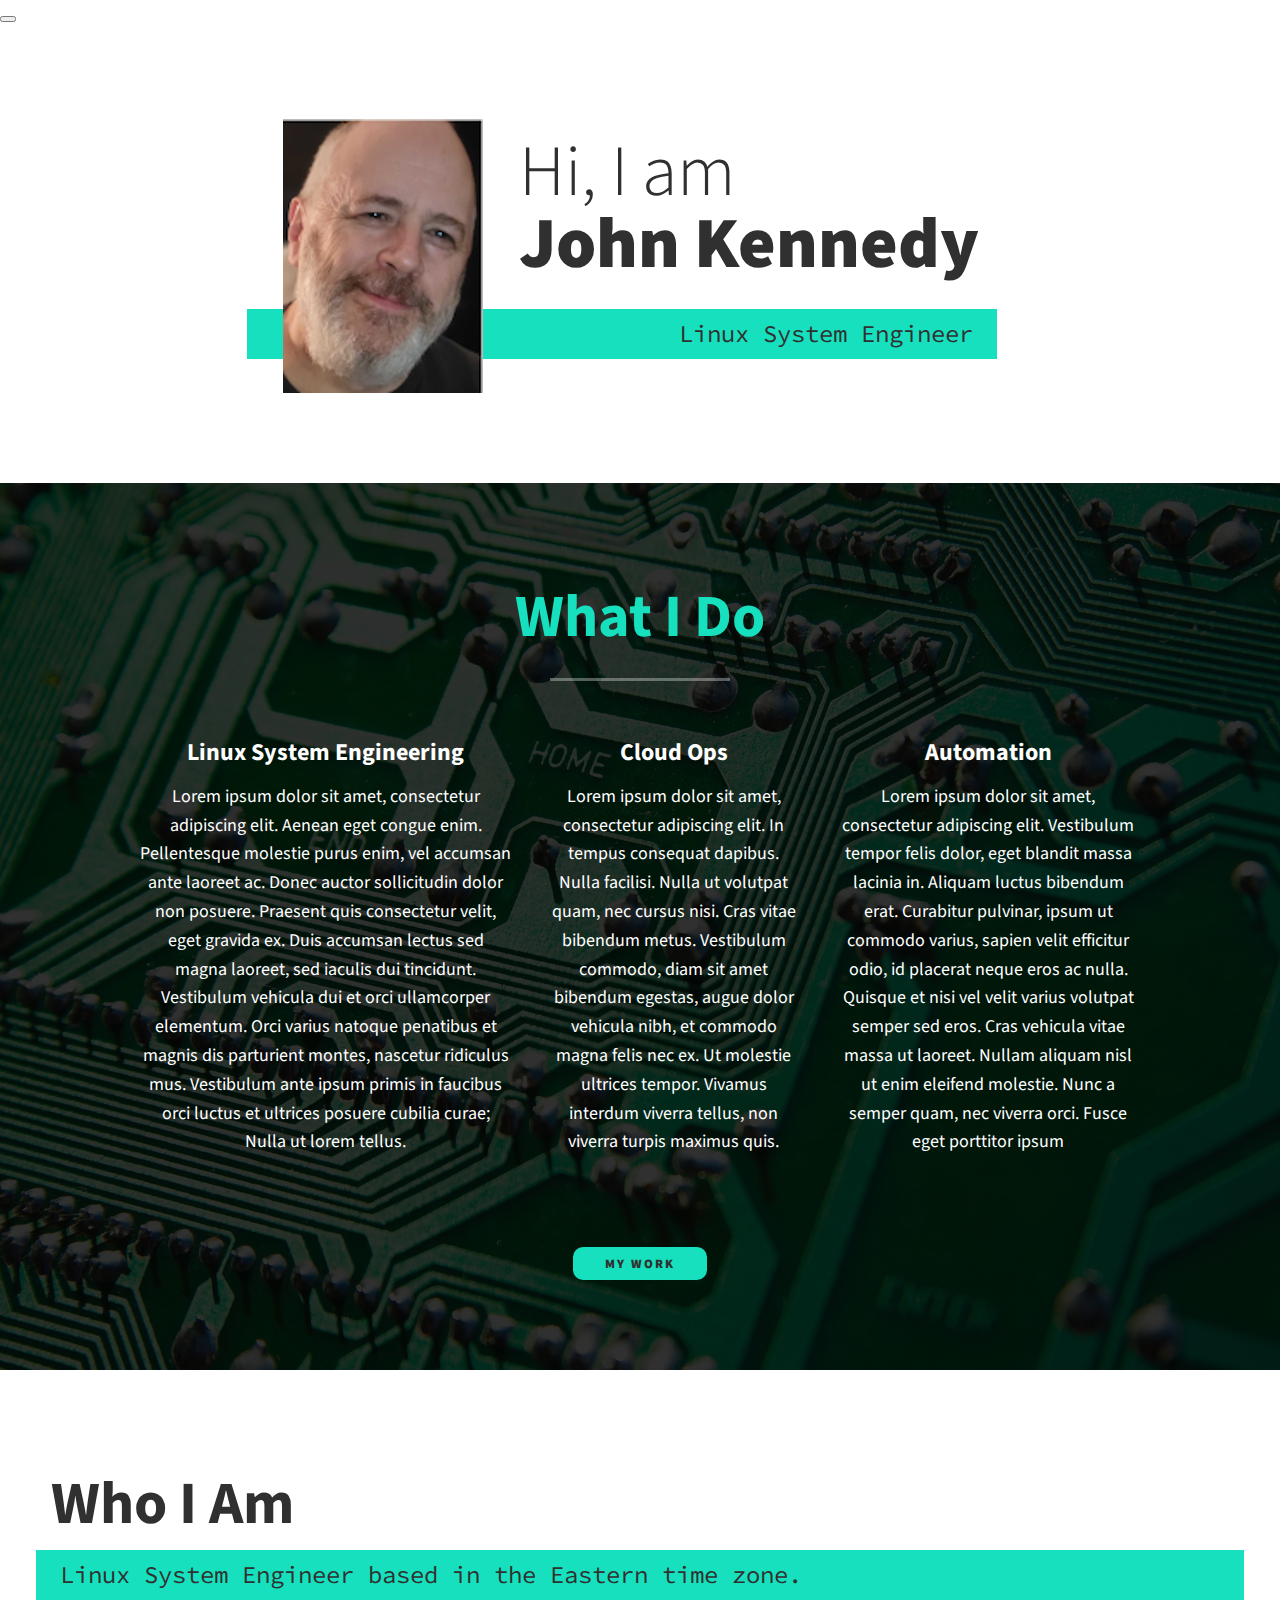
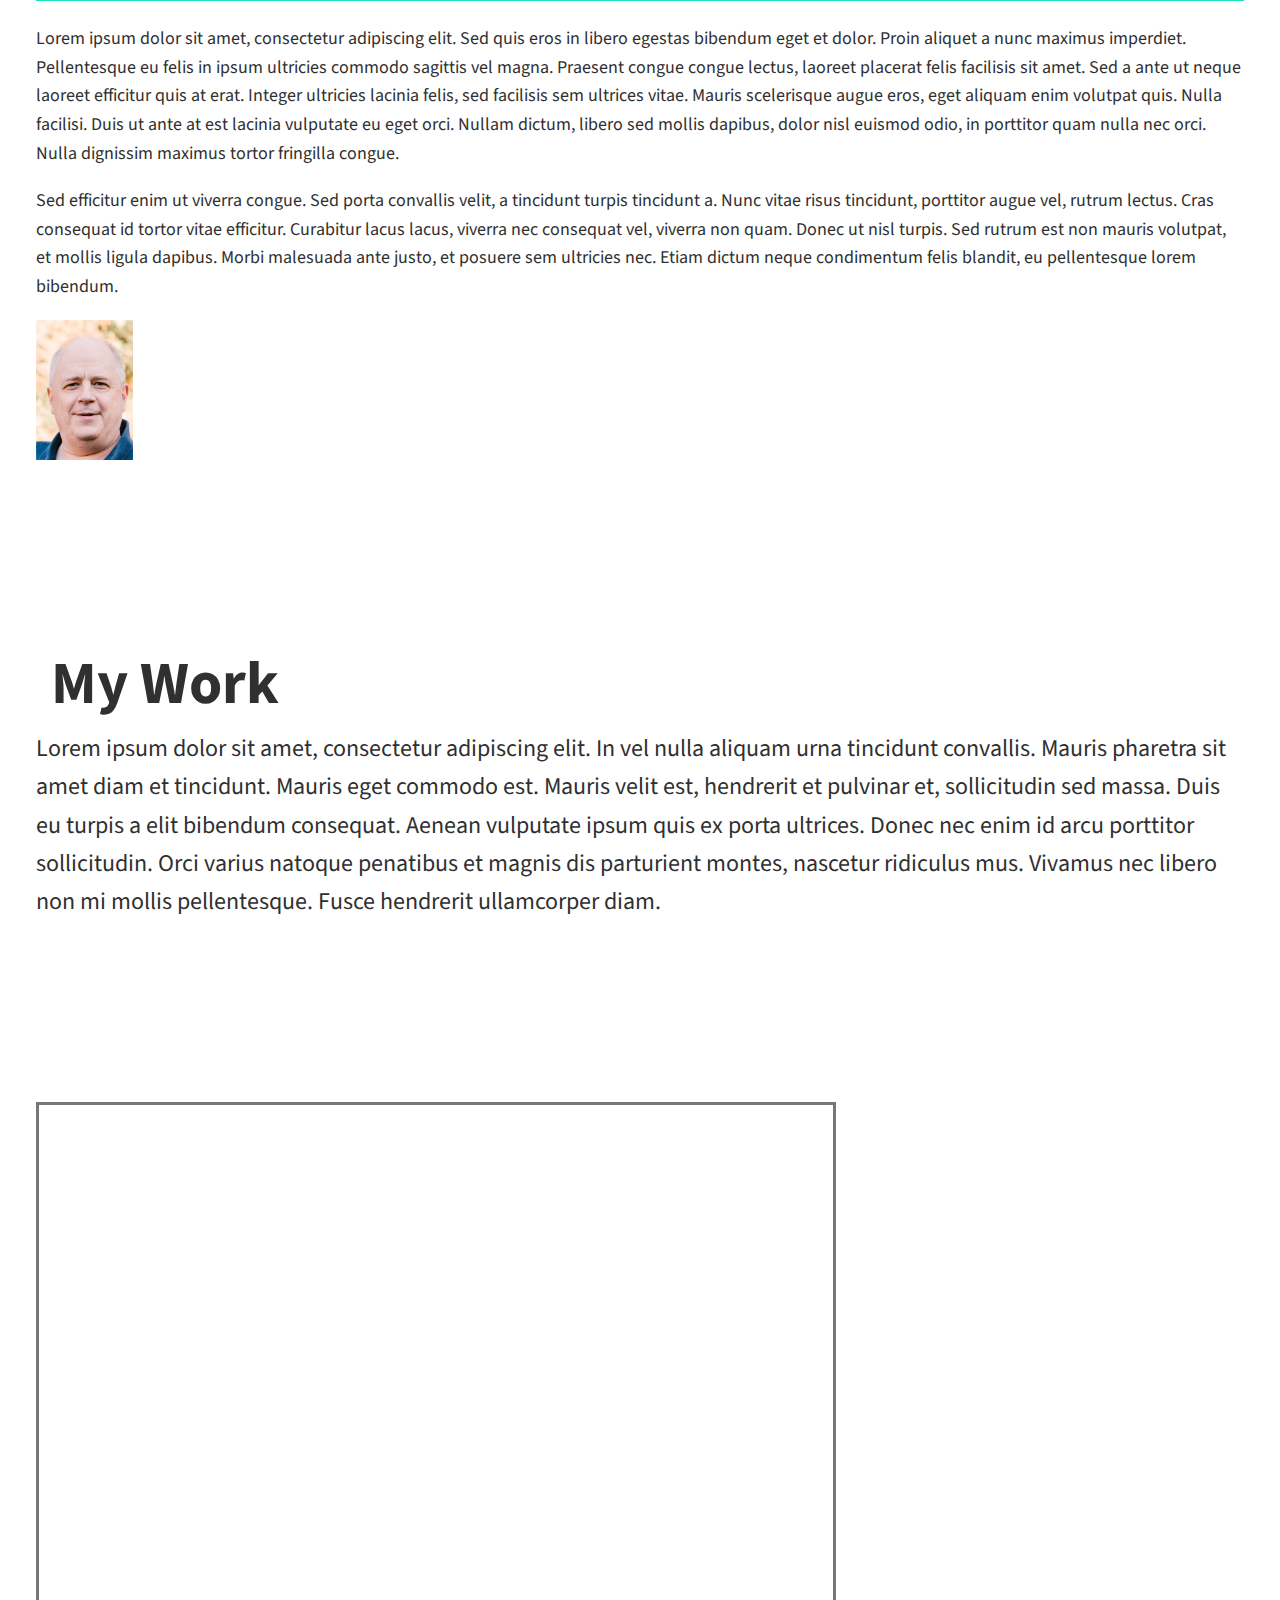
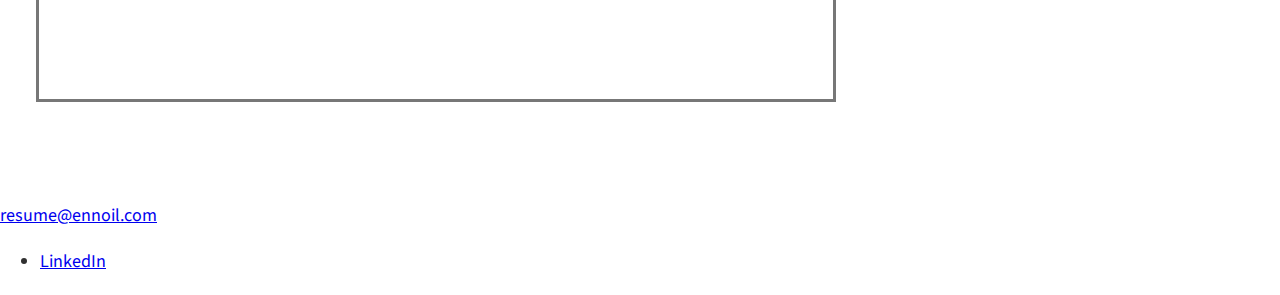
==== www/jobsite/index.html @ 709105d8 "Initial commit" ====
<!DOCTYPE html>
<html lang="en">

<head>
    <meta charset="UTF-8">
    <meta name="viewport" content="width=devide-width, initial-scale=1.0">
    <title>John Kennedy Portfolio Site</title>
    <link rel="stylesheet" href="https://cdnjs.cloudflare.com/ajax/libs/normalize/7.0.0/normalize.min.css">
    <link rel="stylesheet" href="https://cdnjs.cloudflare.com/ajax/libs/font-awesome/5.11.2/css/all.css" integrity="sha256-46qynGAkLSFpVbEBog43gvNhfrOj+BmwXdxFgVK/Kvc=" crossorigin="" anonymous" />
    <link href="https://fonts.googleapis.com/css?family=Source+Code+Pro:400,900|Source+Sans+Pro:300,900&display=swap" rel="stylesheet">
    <link rel="stylesheet" href="css/style.css">

</head>

<body>
    <header>
        <!--        <div class="" logo">
            <img src="img/Headshot-1.png" alt="" width="116" height="164">
        </div>
-->
        <button class="nav-toggle" aria-label="toggle navigation">
            <span class="hamburger"></span>
        </button>
        <nav class="nav">
            <ul class="nav__list">
                <li class="nav__item"><a href="#home" class="nav__link">Home</a></li>
                <li class=" nav__item"><a href="#services" class="nav__link">My Services</a></li>
                <li class=" nav__item"><a href="#about" class="nav__link">About Me</a></li>
                <li class=" nav__item"><a href="#work" class="nav__link">My Work</a></li>

            </ul>
        </nav>
    </header>

    <!-- Intro -->
    <section class="intro" id="home">
        <h1 class="section__title section__title--intro">
            Hi, I am <strong> John Kennedy</strong>
        </h1>
        <p class="section__subtitle section__subtitle--intro">Linux System Engineer</p>
        <img src="img/Headshot-1.png" alt="My headshot" class="intro__img">
    </section>

    <!-- My services-->
    <section class="my-services" id="services">
        <h2 class="section__title section__title--services">What I Do</h2>
        <div class="services">
            <!--    /    Service-->
            <div class="service">
                <h3>Linux System Engineering</h3>
                <p>Lorem ipsum dolor sit amet, consectetur adipiscing elit. Aenean eget congue enim. Pellentesque molestie purus enim, vel accumsan ante laoreet ac. Donec auctor sollicitudin dolor non posuere. Praesent quis consectetur velit, eget gravida ex. Duis accumsan lectus sed magna laoreet, sed iaculis dui tincidunt. Vestibulum vehicula dui et orci ullamcorper elementum. Orci varius natoque penatibus et magnis dis parturient montes, nascetur ridiculus mus. Vestibulum ante ipsum primis in faucibus orci luctus et ultrices posuere cubilia curae; Nulla ut lorem tellus.</p>
            </div>

            <!--    /    Service-->
            <div class="service">
                <h3>Cloud Ops</h3>
                <p>Lorem ipsum dolor sit amet, consectetur adipiscing elit. In tempus consequat dapibus. Nulla facilisi. Nulla ut volutpat quam, nec cursus nisi. Cras vitae bibendum metus. Vestibulum commodo, diam sit amet bibendum egestas, augue dolor vehicula nibh, et commodo magna felis nec ex. Ut molestie ultrices tempor. Vivamus interdum viverra tellus, non viverra turpis maximus quis.</p>
            </div>

            <!--    /    Service-->
            <div class="service">
                <h3>Automation</h3>
                <p>Lorem ipsum dolor sit amet, consectetur adipiscing elit. Vestibulum tempor felis dolor, eget blandit massa lacinia in. Aliquam luctus bibendum erat. Curabitur pulvinar, ipsum ut commodo varius, sapien velit efficitur odio, id placerat neque eros ac nulla. Quisque et nisi vel velit varius volutpat semper sed eros. Cras vehicula vitae massa ut laoreet. Nullam aliquam nisl ut enim eleifend molestie. Nunc a semper quam, nec viverra orci. Fusce eget porttitor ipsum</p>
            </div>

        </div>

        <a href="#work" class="btn">My Work</a>

    </section>

    <!-- About me-->
    <section class="About  Me" id="about">
        <h2 class="section__title section__title--about">Who I Am</h2>
        <p class="section__subtitle section__subtitle--about">Linux System Engineer based in the Eastern time zone.</p>

        <div class="about-me__body">
            <p>Lorem ipsum dolor sit amet, consectetur adipiscing elit. Sed quis eros in libero egestas bibendum eget et dolor. Proin aliquet a nunc maximus imperdiet. Pellentesque eu felis in ipsum ultricies commodo sagittis vel magna. Praesent congue congue lectus, laoreet placerat felis facilisis sit amet. Sed a ante ut neque laoreet efficitur quis at erat. Integer ultricies lacinia felis, sed facilisis sem ultrices vitae. Mauris scelerisque augue eros, eget aliquam enim volutpat quis. Nulla facilisi. Duis ut ante at est lacinia vulputate eu eget orci. Nullam dictum, libero sed mollis dapibus, dolor nisl euismod odio, in porttitor quam nulla nec orci. Nulla dignissim maximus tortor fringilla congue.</p>

            <p>Sed efficitur enim ut viverra congue. Sed porta convallis velit, a tincidunt turpis tincidunt a. Nunc vitae risus tincidunt, porttitor augue vel, rutrum lectus. Cras consequat id tortor vitae efficitur. Curabitur lacus lacus, viverra nec consequat vel, viverra non quam. Donec ut nisl turpis. Sed rutrum est non mauris volutpat, et mollis ligula dapibus. Morbi malesuada ante justo, et posuere sem ultricies nec. Etiam dictum neque condimentum felis blandit, eu pellentesque lorem bibendum.</p>
        </div>
        <img src="img/headshot.png" alt="My headshot" width="8%" height="auto">
    </section>

    <!-- My Work -->
    <section class="my-work" id="work">
        <h2 class="section__title section__title--work">My Work</h2>
        <p class="section__subtitle">
            Lorem ipsum dolor sit amet, consectetur adipiscing elit. In vel nulla aliquam urna tincidunt convallis. Mauris pharetra sit amet diam et tincidunt. Mauris eget commodo est. Mauris velit est, hendrerit et pulvinar et, sollicitudin sed massa. Duis eu turpis a elit bibendum consequat. Aenean vulputate ipsum quis ex porta ultrices. Donec nec enim id arcu porttitor sollicitudin. Orci varius natoque penatibus et magnis dis parturient montes, nascetur ridiculus mus. Vivamus nec libero non mi mollis pellentesque. Fusce hendrerit ullamcorper diam.
        </p>
        <div class="portfolio">
            <!-- Portfolio Item 1-->
            <a href="#" class="portfolio__item">
                <img src="img/portfolio-01.jpg" alt="" class="portfolio__img">
            </a>
            <!-- Portfolio Item 2-->
            <a href="#" class="portfolio__item">
                <img src="img/portfolio-02.jpg" alt="" class="portfolio__img">
            </a>
            <!-- Portfolio Item 3-->
            <a href="#" class="portfolio__item">
                <img src="img/portfolio-03.jpg" alt="" class="portfolio__img">
            </a>
            <!-- Portfolio Item 4-->
            <a href="#" class="portfolio__item">
                <img src="img/portfolio-04.jpg" alt="" class="portfolio__img">
            </a>
            <!-- Portfolio Item 5-->
            <a href="#" class="portfolio__item">
                <img src="img/portfolio-05.jpg" alt="" class="portfolio__img">
            </a>
            <!-- Portfolio Item 6-->
            <a href="#" class="portfolio__item">
                <img src="img/portfolio-06.jpg" alt="" class="portfolio__img">
            </a>
            <!-- Portfolio Item 7-->
            <a href="#" class="portfolio__item">
                <img src="img/portfolio-07.jpg" alt="" class="portfolio__img">
            </a>
            <!-- Portfolio Item 8-->
            <a href="#" class="portfolio__item">
                <img src="img/portfolio-08.jpg" alt="" class="portfolio__img">
            </a>
            <!-- Portfolio Item 9-->
            <a href="#" class="portfolio__item">
                <img src="img/portfolio-09.jpg" alt="" class="portfolio__img">
            </a>
            <!-- Portfolio Item 10-->
            <a href="#" class="portfolio__item">
                <img src="img/portfolio-10.jpg" alt="" class="portfolio__img">
            </a>
        </div>
    </section>


    <!-- Calendar -->

    <section class="section section-light">
        <iframe src="https://calendar.google.com/calendar/embed?height=600&wkst=1&bgcolor=%2314cfae&ctz=America%2FNew_York&mode=WEEK&showPrint=0&showTabs=0&showCalendars=0&title=John%20Kennedy's%20Availability&src=cmVzdW1lQGVubm9pbC5jb20&color=%23009688" style="border:solid 3px #777" width="800" height="600" frameborder="0" scrolling="no"></iframe>
        <!-- <iframe src="https://calendar.google.com/calendar/embed?height=600&amp;wkst=1&amp;bgcolor=%23009688&amp;ctz=America%2FNew_York&amp;src=cmVzdW1lQGVubm9pbC5jb20&amp;color=%234285F4&amp;showTitle=0&amp;showPrint=0&amp;showTabs=0&amp;showCalendars=0&amp;mode=WEEK" style="border:solid 1px #777" width="1080" height="600" frameborder="0" scrolling="no"></iframe> -->
    </section>

    <!-- Footer -->
    <footer>
        <a href="mailto:resume@ennoil.com" class="footer__link">
            resume@ennoil.com </a>
        <ul class="social-list">
            <li class="social-list__item"><a class="social-list__link" href="https://linkedin.com/in/ennoil">LinkedIn</a> </li>
        </ul>
    </footer>
</body>

</html>
---- www/jobsite/css/style.css ----
*,
*::before,
*::after {
    box-sizing: border-box;
}


/* custom properties */
:root {
    --ff-primary: 'Source Sans Pro', sans-serif;
    --ff-secondary: 'Source Code Pro', monospace;
    --fw-reg: 300;
    --fw-bold: 900;
    --clr-light: #fff;
    --clr-dark: #303030;
    --clr-accent: #16e0bd;
    --fs-h1: 3rem;
    --fs-h2: 2.25rem;
    --fs-h3: 1.25rem;
    --fs-body: 1rem;
    --bs: 0.25em 0.25em 0.75em rbga(0, 0, 0, .25), 0.125em 0.125em 0.25em rbga(0, 0, 0, .15);

}

@media (min-width: 800px) {
    :root {
        --fs-h1: 4.5rem;
        --fs-h2: 3.75rem;
        --fs-h3: 1.5rem;
        --fs-body: 1.125rem;
    }
}

/* General styles */

body {
    background: var(--clr-light);
    color: var(--clr-dark);
    margin: 0;
    font-family: var(--ff-primary);
    font-size: var(--fs-body);
    line-height: 1.6;

}

section {
    padding: 5em 2em;
}

img {
    display: block;
    max-width: 100%;
}

strong {
    font-weight: var(--fw-bold);
}

:focus {
    outline: 3px solid var(--clr-accent);
    outline-offset: 3px;
}

/* Buttons */

.btn {
    display: inline-block;
    border-radius: 10px;
    padding: .5em 2.5em;
    background: var(--clr-accent);
    color: var(--clr-dark);
    text-decoration: none;
    cursor: pointer;
    font-size: .8rem;
    text-transform: uppercase;
    letter-spacing: 2px;
    font-weight: var(--fw-bold);
    transition: transform 200ms ease-in-out;
}

.btn:hover {
    transform: scale(1.5);
}

/* Typography */

h1,
h2,
h3 {
    line-height: 1;
    margin: 0;
}

h1 {
    font-size: var(--fs-h1);
}

h2 {
    font-size: var(--fs-h2);
}

h3 {
    font-size: var(--fs-h3);
}

.section__title {
    margin: .25em;
}

.section__title--intro {
    font-weight: var(--fw-reg);
}

.section__title--intro strong {
    display: block;
}

.section__subtitle {
    margin: 0;
    font-size: var(--fs-h3);
}

.section__subtitle--intro,
.section__subtitle--about {
    background: var(--clr-accent);
    padding: .25em 1em;
    font-family: var(--ff-secondary);
    margin-bottom: 1em;
}

/* Header */

nav {
    display: none;
}

/* Intro section */

.intro {
    position: relative;

}

.intro__img {
    box-shadow: var(--bs);
}

.section__subtitle--intro {
    display: inline-block;
}

@media (min-width: 600px) {
    .intro {
        display: grid;
        width: min-content;
        margin: 0 auto;
        grid-column-gap: 1em;
        grid-template-areas:
            "img title"
            "img subtitle";
        grid-template-columns: min-content max-content;
    }

    .intro__img {
        grid-area: img;
        min-width: 200px;
        position: relative;
        z-index: 2;
    }

    .section__subtitle--intro {
        align-self: start;
        grid-column: -1/1;
        grid-row: 2;
        text-align: right;
        position: relative;
        left: -1.5em;
        width: calc(100% + 1.5em);
    }
}

/* My Services Section */

.my-services {
    background-color: var(--clr-dark);
    background-image: url(../img/CircuitBoard.jpg);
    background-size: cover;
    background-blend-mode: multiply;
    color: var(--clr-light);
    text-align: center;
}

.section__title--services {
    color: var(--clr-accent);
    position: relative;
}

.section__title--services::after {
    content: '';
    display: block;
    width: 3em;
    height: 3px;
    margin: 0.5em auto 1em;
    background: var(--clr-light);
    opacity: 0.33;
}

.services {
    margin-bottom: 4em;
}

.service {
    max-width: 500px;
    margin: 0 auto;
}

@media (min-width: 800px) {
    .services {
        display: flex;
        max-width: 1000px;
        margin-left: auto;
        margin-right: auto;
    }

    .service+.service {
        margin-left: 2em;
    }
}

/* About me */

.about-me {
    max-width: 1000px;
    margin: 0 auto;
}
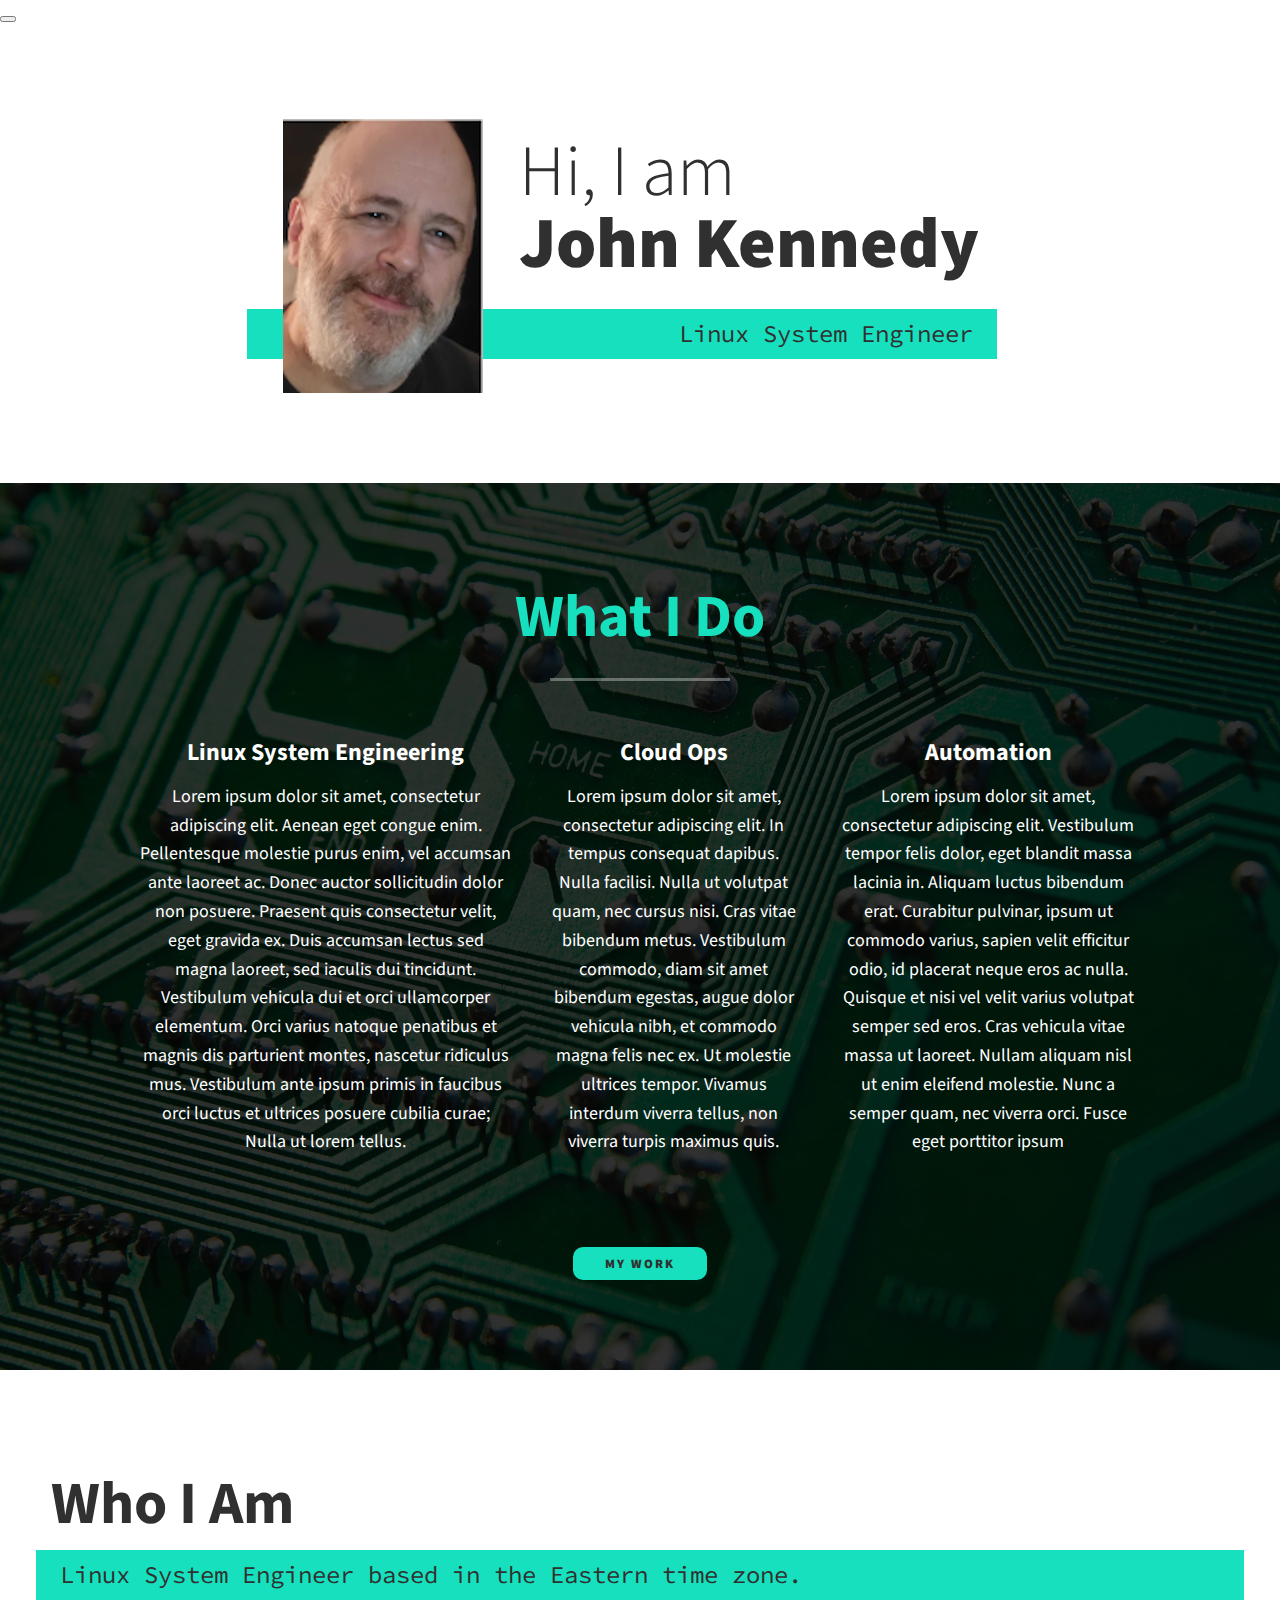
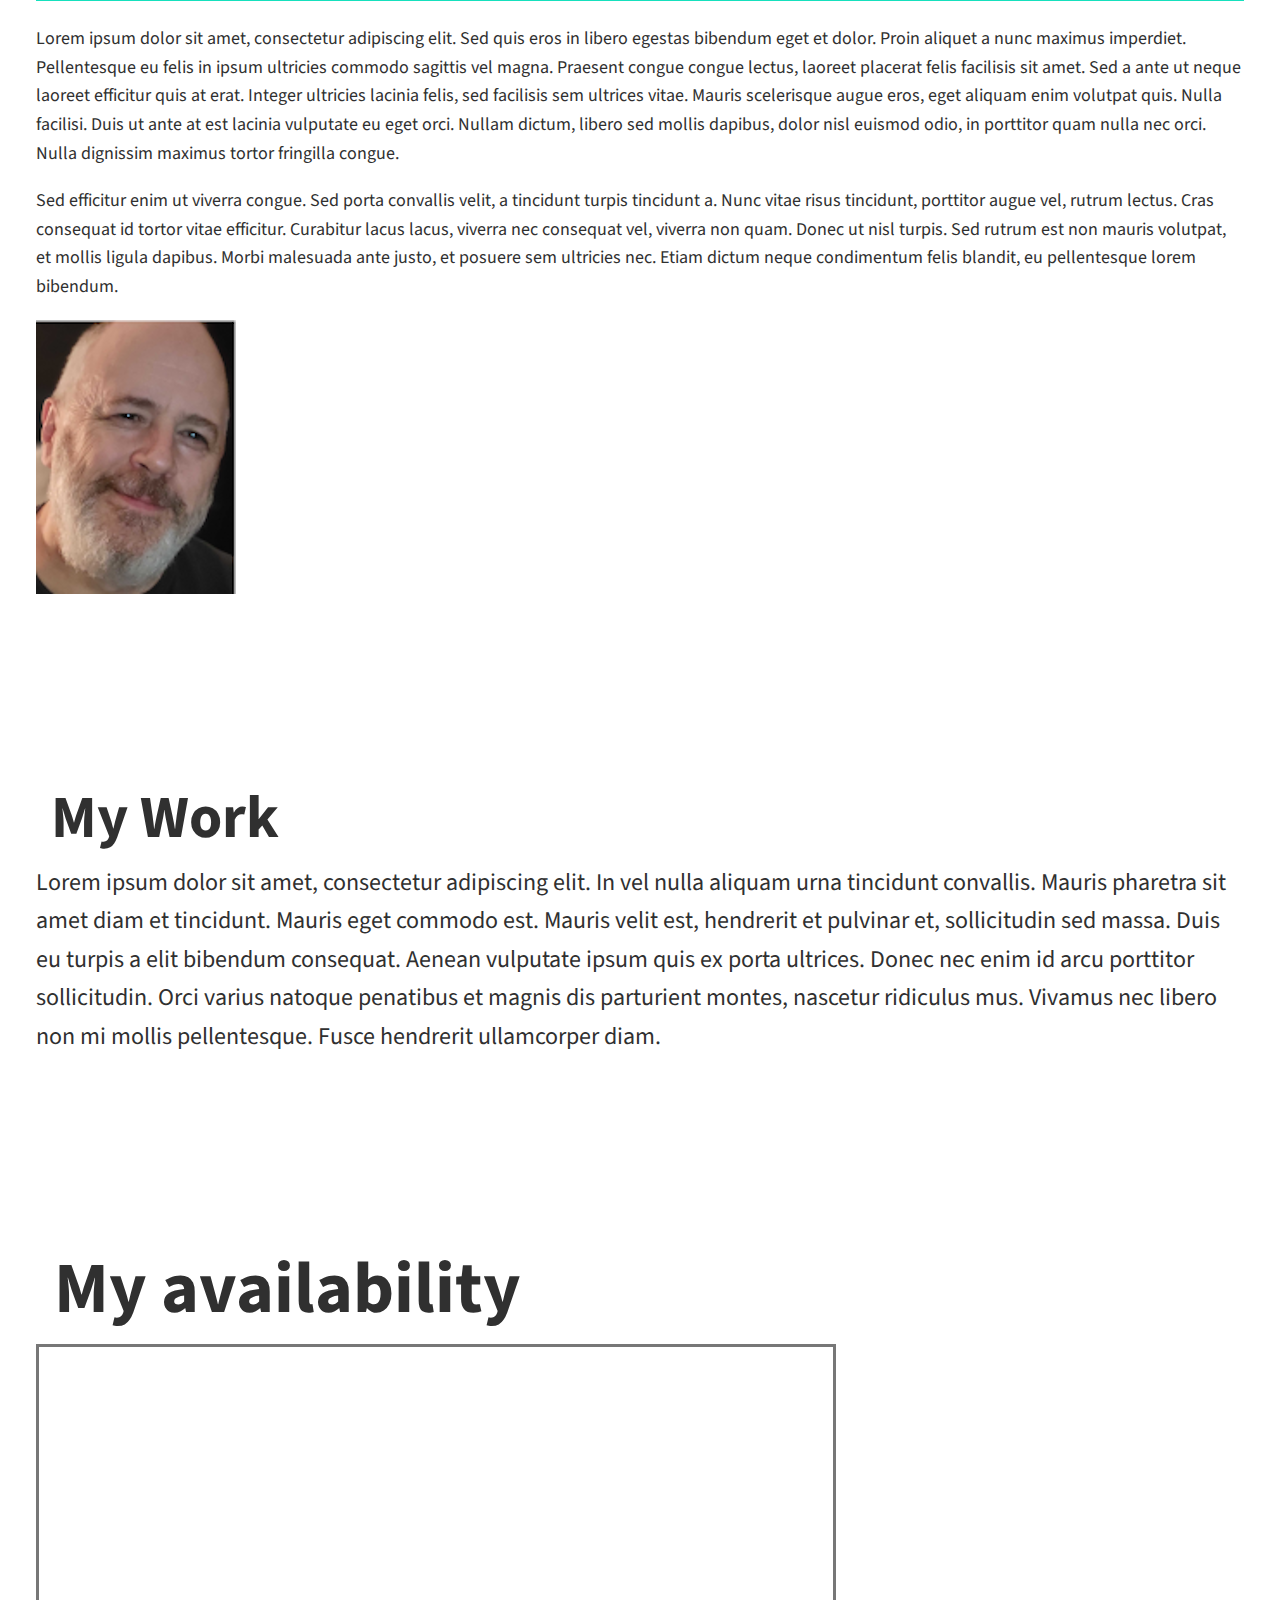
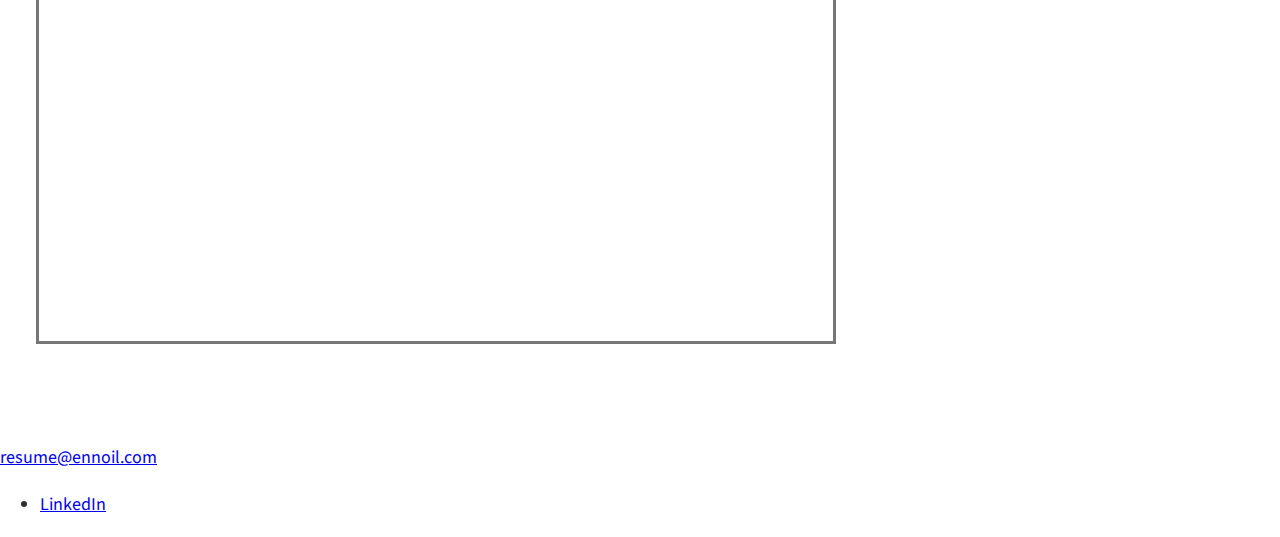
==== commit 89d2e5c8: "add calendar to menu" ====
--- a/www/jobsite/index.html
+++ b/www/jobsite/index.html
@@ -27,7 +27,7 @@
                 <li class=" nav__item"><a href="#services" class="nav__link">My Services</a></li>
                 <li class=" nav__item"><a href="#about" class="nav__link">About Me</a></li>
                 <li class=" nav__item"><a href="#work" class="nav__link">My Work</a></li>
-
+                <li class=" nav__item"><a href="#cal" class="nav__link">My Calendar</a></li>
             </ul>
         </nav>
     </header>
@@ -79,7 +79,7 @@
 
             <p>Sed efficitur enim ut viverra congue. Sed porta convallis velit, a tincidunt turpis tincidunt a. Nunc vitae risus tincidunt, porttitor augue vel, rutrum lectus. Cras consequat id tortor vitae efficitur. Curabitur lacus lacus, viverra nec consequat vel, viverra non quam. Donec ut nisl turpis. Sed rutrum est non mauris volutpat, et mollis ligula dapibus. Morbi malesuada ante justo, et posuere sem ultricies nec. Etiam dictum neque condimentum felis blandit, eu pellentesque lorem bibendum.</p>
         </div>
-        <img src="img/headshot.png" alt="My headshot" width="8%" height="auto">
+        <img src="img/Headshot-1.png" alt="My headshot" class="about-me__img">
     </section>
 
     <!-- My Work -->
@@ -135,8 +135,11 @@
 
     <!-- Calendar -->
 
-    <section class="section section-light">
-        <iframe src="https://calendar.google.com/calendar/embed?height=600&wkst=1&bgcolor=%2314cfae&ctz=America%2FNew_York&mode=WEEK&showPrint=0&showTabs=0&showCalendars=0&title=John%20Kennedy's%20Availability&src=cmVzdW1lQGVubm9pbC5jb20&color=%23009688" style="border:solid 3px #777" width="800" height="600" frameborder="0" scrolling="no"></iframe>
+    <section class="my-calendar" id="cal">
+        <h1 class="section__title section__title--cal">
+            My availability
+        </h1>
+        <iframe src="https://calendar.google.com/calendar/embed?height=600&wkst=1&bgcolor=%2316e0bd&ctz=America%2FNew_York&mode=WEEK&showPrint=0&showTabs=0&showCalendars=0&title=John%20Kennedy's%20Availability&src=cmVzdW1lQGVubm9pbC5jb20&color=%23009688" style="border:solid 3px #777" width="800" height="600" frameborder="0" scrolling="no"></iframe>
         <!-- <iframe src="https://calendar.google.com/calendar/embed?height=600&amp;wkst=1&amp;bgcolor=%23009688&amp;ctz=America%2FNew_York&amp;src=cmVzdW1lQGVubm9pbC5jb20&amp;color=%234285F4&amp;showTitle=0&amp;showPrint=0&amp;showTabs=0&amp;showCalendars=0&amp;mode=WEEK" style="border:solid 1px #777" width="1080" height="600" frameborder="0" scrolling="no"></iframe> -->
     </section>
 
--- a/www/jobsite/css/style.css
+++ b/www/jobsite/css/style.css
@@ -232,4 +232,12 @@
 .about-me {
     max-width: 1000px;
     margin: 0 auto;
+}
+
+@media (min-width: 600px) {
+    .about-me {
+        display: grid;
+        grid-template-columns: 1fr 200px;
+    }
+    
 }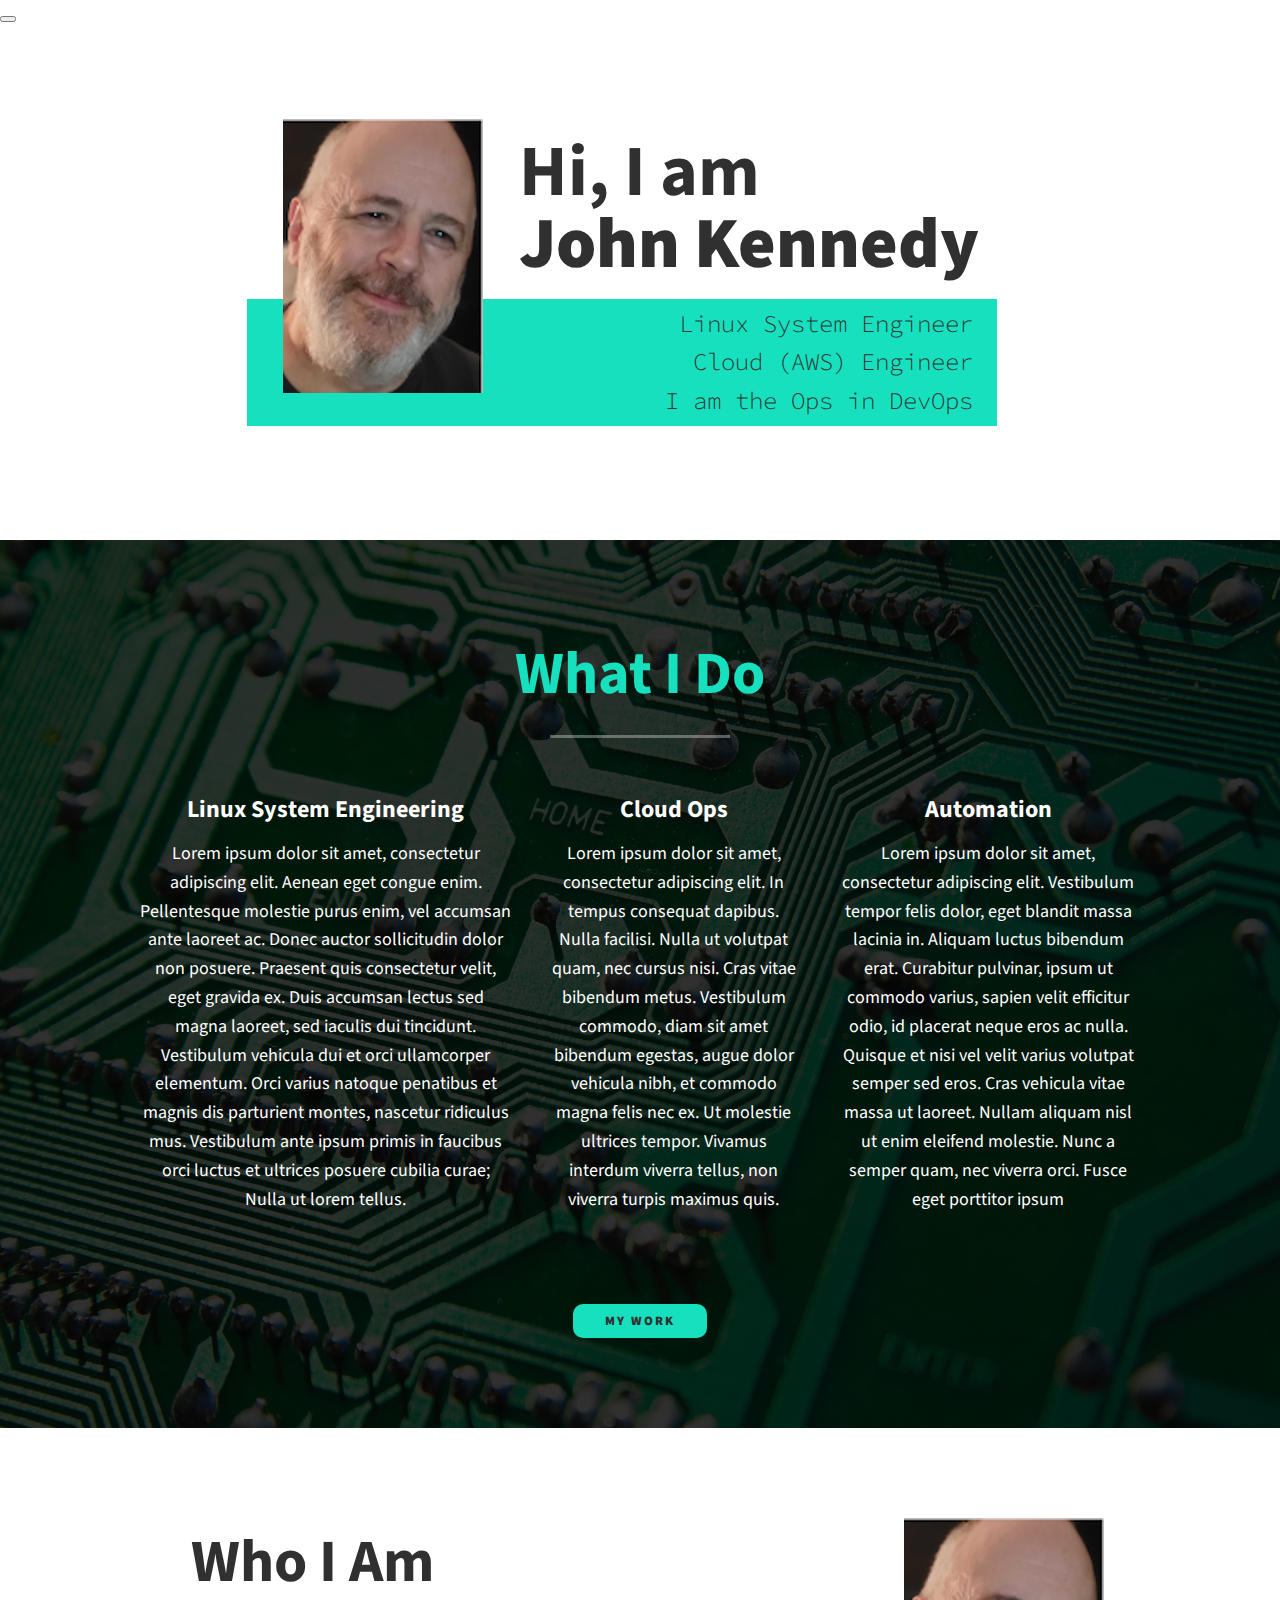
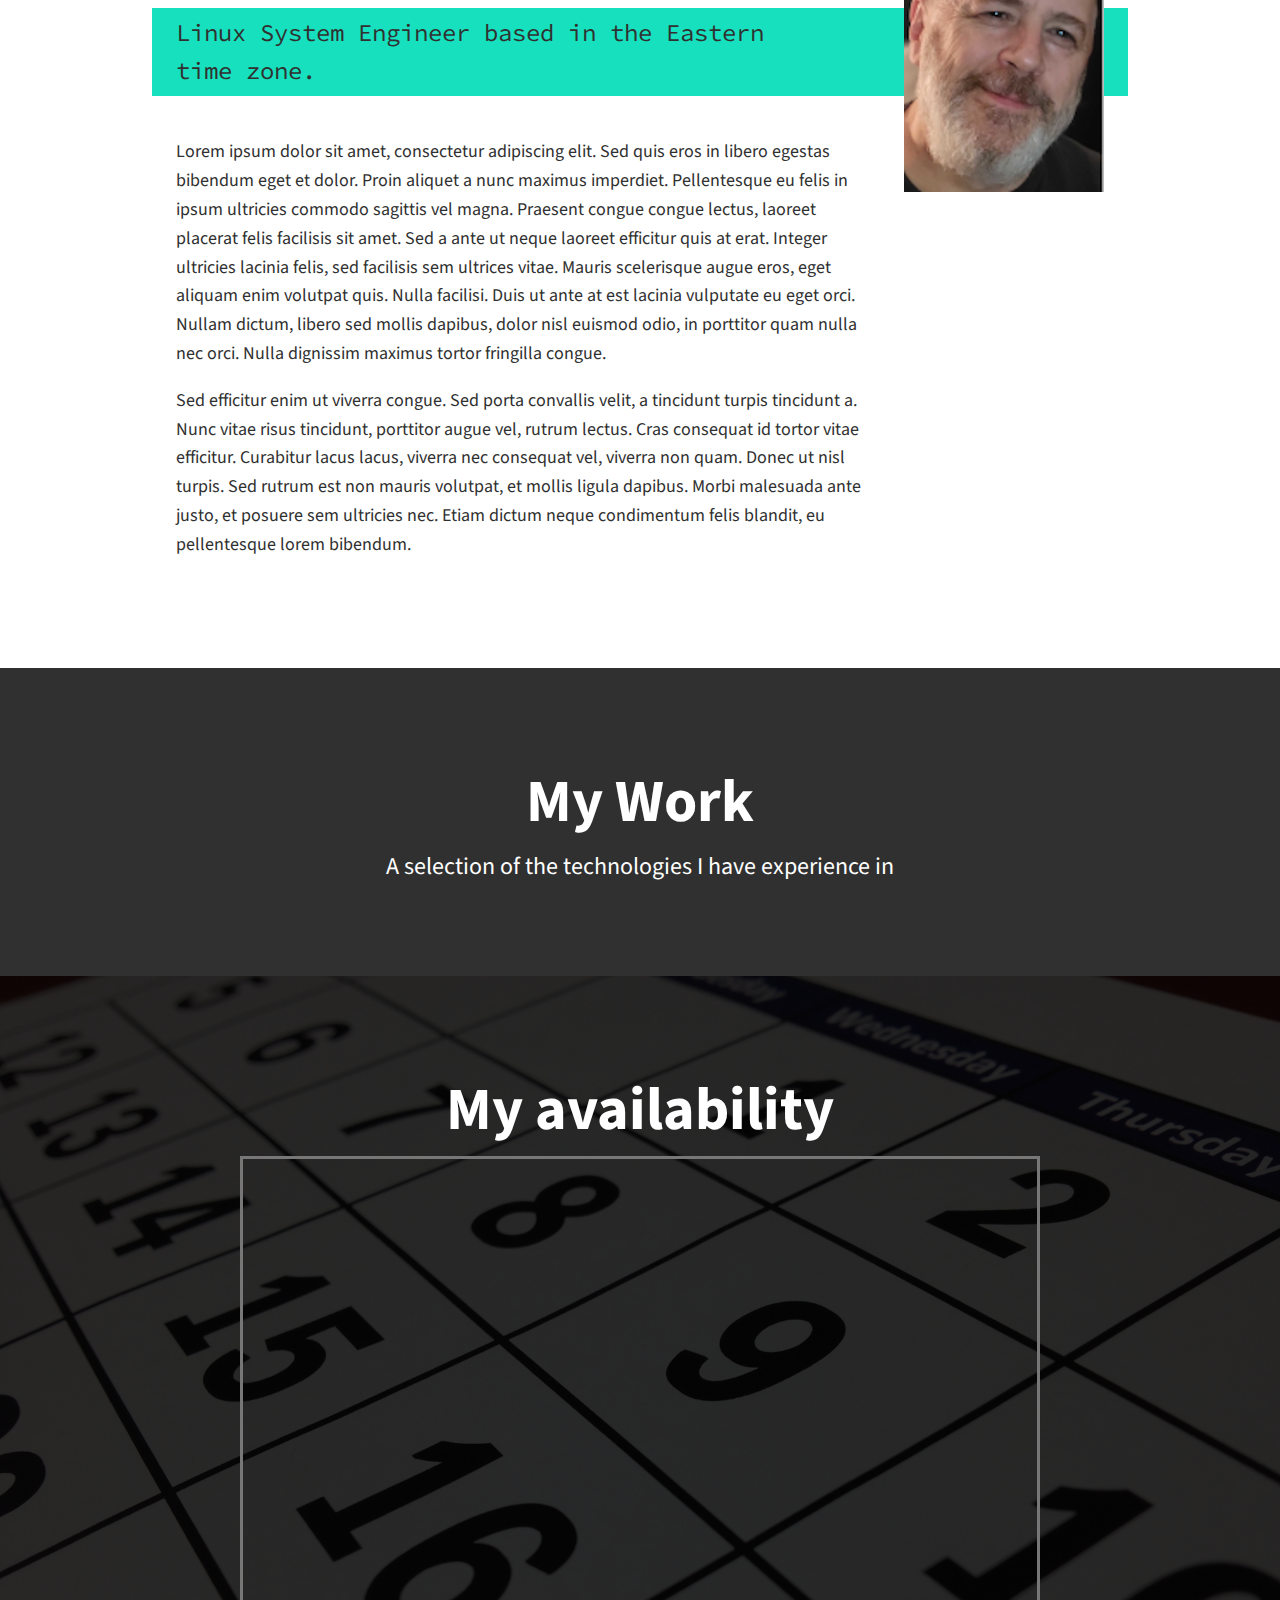
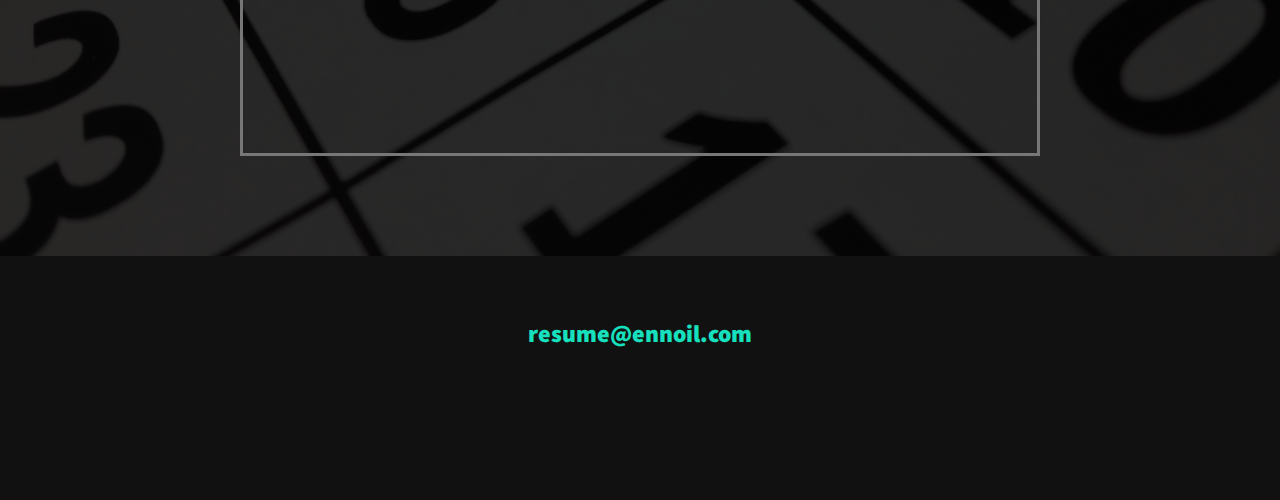
==== commit 637f1076: "footer done" ====
--- a/www/jobsite/index.html
+++ b/www/jobsite/index.html
@@ -9,6 +9,7 @@
     <link rel="stylesheet" href="https://cdnjs.cloudflare.com/ajax/libs/font-awesome/5.11.2/css/all.css" integrity="sha256-46qynGAkLSFpVbEBog43gvNhfrOj+BmwXdxFgVK/Kvc=" crossorigin="" anonymous" />
     <link href="https://fonts.googleapis.com/css?family=Source+Code+Pro:400,900|Source+Sans+Pro:300,900&display=swap" rel="stylesheet">
     <link rel="stylesheet" href="css/style.css">
+    <script src="https://kit.fontawesome.com/b4fea03b47.js" crossorigin="anonymous"></script>
 
 </head>
 
@@ -37,7 +38,7 @@
         <h1 class="section__title section__title--intro">
             Hi, I am <strong> John Kennedy</strong>
         </h1>
-        <p class="section__subtitle section__subtitle--intro">Linux System Engineer</p>
+        <p class="section__subtitle section__subtitle--intro">Linux System Engineer<br> Cloud (AWS) Engineer<br> I am the Ops in DevOps</p>
         <img src="img/Headshot-1.png" alt="My headshot" class="intro__img">
     </section>
 
@@ -70,7 +71,7 @@
     </section>
 
     <!-- About me-->
-    <section class="About  Me" id="about">
+    <section class="about-me" id="about">
         <h2 class="section__title section__title--about">Who I Am</h2>
         <p class="section__subtitle section__subtitle--about">Linux System Engineer based in the Eastern time zone.</p>
 
@@ -85,9 +86,7 @@
     <!-- My Work -->
     <section class="my-work" id="work">
         <h2 class="section__title section__title--work">My Work</h2>
-        <p class="section__subtitle">
-            Lorem ipsum dolor sit amet, consectetur adipiscing elit. In vel nulla aliquam urna tincidunt convallis. Mauris pharetra sit amet diam et tincidunt. Mauris eget commodo est. Mauris velit est, hendrerit et pulvinar et, sollicitudin sed massa. Duis eu turpis a elit bibendum consequat. Aenean vulputate ipsum quis ex porta ultrices. Donec nec enim id arcu porttitor sollicitudin. Orci varius natoque penatibus et magnis dis parturient montes, nascetur ridiculus mus. Vivamus nec libero non mi mollis pellentesque. Fusce hendrerit ullamcorper diam.
-        </p>
+        <p class="section__subtitle">A selection of the technologies I have experience in</p>
         <div class="portfolio">
             <!-- Portfolio Item 1-->
             <a href="#" class="portfolio__item">
@@ -136,19 +135,28 @@
     <!-- Calendar -->
 
     <section class="my-calendar" id="cal">
-        <h1 class="section__title section__title--cal">
+        <h2 class="section__title section__title--cal">
             My availability
-        </h1>
-        <iframe src="https://calendar.google.com/calendar/embed?height=600&wkst=1&bgcolor=%2316e0bd&ctz=America%2FNew_York&mode=WEEK&showPrint=0&showTabs=0&showCalendars=0&title=John%20Kennedy's%20Availability&src=cmVzdW1lQGVubm9pbC5jb20&color=%23009688" style="border:solid 3px #777" width="800" height="600" frameborder="0" scrolling="no"></iframe>
+        </h2>
+        <iframe src="https://calendar.google.com/calendar/embed?height=800&wkst=1&bgcolor=%2316e0bd&ctz=America%2FNew_York&mode=WEEK&showPrint=0&showTabs=0&showCalendars=0&title=John%20Kennedy's%20Availability&src=cmVzdW1lQGVubm9pbC5jb20&color=%23009688" style="border:solid 3px #777" width="800" height="600" frameborder="0" scrolling="no"></iframe>
         <!-- <iframe src="https://calendar.google.com/calendar/embed?height=600&amp;wkst=1&amp;bgcolor=%23009688&amp;ctz=America%2FNew_York&amp;src=cmVzdW1lQGVubm9pbC5jb20&amp;color=%234285F4&amp;showTitle=0&amp;showPrint=0&amp;showTabs=0&amp;showCalendars=0&amp;mode=WEEK" style="border:solid 1px #777" width="1080" height="600" frameborder="0" scrolling="no"></iframe> -->
     </section>
 
     <!-- Footer -->
-    <footer>
+    <footer class="footer">
         <a href="mailto:resume@ennoil.com" class="footer__link">
             resume@ennoil.com </a>
         <ul class="social-list">
-            <li class="social-list__item"><a class="social-list__link" href="https://linkedin.com/in/ennoil">LinkedIn</a> </li>
+            <li class="social-list__item">
+                <a class="social-list__link" href="https://linkedin.com/in/ennoil">
+                    <i class="fa-brands fa-linkedin"></i></i>
+                </a> 
+            </li>
+            <li class="social-list__item">
+                <a class="social-list__link" href="https://github.com/skebi69">
+                    <i class="fa-brands fa-github-square"></i>
+                </a> 
+            </li>
         </ul>
     </footer>
 </body>
--- a/www/jobsite/css/style.css
+++ b/www/jobsite/css/style.css
@@ -107,7 +107,7 @@
     margin: .25em;
 }
 
-.section__title--intro {
+.section__subtitle--intro {
     font-weight: var(--fw-reg);
 }
 
@@ -127,6 +127,14 @@
     font-family: var(--ff-secondary);
     margin-bottom: 1em;
 }
+
+.section__subtitle--work {
+    color: var(--clr-accent);
+    font-weight: var(--fw-bold);
+    margin-bottom: 2em;
+}
+
+
 
 /* Header */
 
@@ -234,10 +242,133 @@
     margin: 0 auto;
 }
 
+.about-me__img {
+    box-shadow: var(--bs);
+}
+
 @media (min-width: 600px) {
     .about-me {
         display: grid;
         grid-template-columns: 1fr 200px;
-    }
+        grid-template-areas: 
+            "title img"
+            "subtitle img"
+            "text img";
+        grid-column-gap: 2em;;
+    }
+
+    .section__title--about {
+        grid-area: title;
+    }
+
+    .section__subtitle--about {
+        grid-column: 1 / -1;
+        grid-row: 2;
+        position: relative;
+        left: -1em;
+        width: calc(100% + 2em);
+        padding-left: 1em;
+        padding-right: calc(200px + 4em);
+    }
+
+    .about-me__img {
+        grid-area: img;
+        position: relative;
+        z-index: 2;
+    }
+}
+
+/* My Work */
+
+.my-work {
+    background-color: var(--clr-dark);
+    color: var(--clr-light);
+    text-align: center;
+}
+
+.portfolio {
+    display: grid;
+    grid-template-columns: repeat(auto-fit, minmax(300px, 1fr));
+    max-width: 0, auto;
+}
+
+.portfolio__item {
+    background: var(--clr-accent);
+    overflow: hidden;
+}
+
+.portfolio__image {
+    transition: 
+      transform 750ms cubic-bezier(.5, 0, .5, 1),
+      opacity 250ms linear;
     
+}
+
+.portfolio__item:focus {
+    position: relative;
+    z-index: 2;
+}
+
+.portfolio__image:hover,
+.portfolio__item:focus .portfolio__image {
+    transform: scale(1.5);
+    opacity: .75;
+}
+
+/* Footer */
+
+.footer {
+    background: #111;
+    color: var(--clr-accent);
+    text-align: center;
+    padding: 2.5em 0;
+    font-size: var(--fs-h3);
+}
+
+.footer a {
+    color:inherit;
+    text-decoration: none;
+}
+
+.footer__link {
+    font-weight: var(--fw-bold);
+}
+
+.footer__link:hover,
+.social-list__link:hover {
+    opacity: .75;
+}
+
+.footer__link:hover {
+    text-decoration: underline;
+}
+
+.social-list {
+    list-style: none;
+    display: flex;
+    justify-content: center;
+    margin: 2em 0 0;
+    padding: 0;
+}
+
+.social-list__item {
+    margin: 0 .5em;
+}
+
+.social-list__link {
+    padding: .5em;
+}
+
+
+/* Calendar */
+
+@media (min-width: 900px) {
+    .my-calendar {
+        background-color: var(--clr-dark);
+        background-image: url(../img/Calendar.jpg);
+        background-size: cover;
+        background-blend-mode: multiply;
+        color: var(--clr-light);
+        text-align: center;
+    }
 }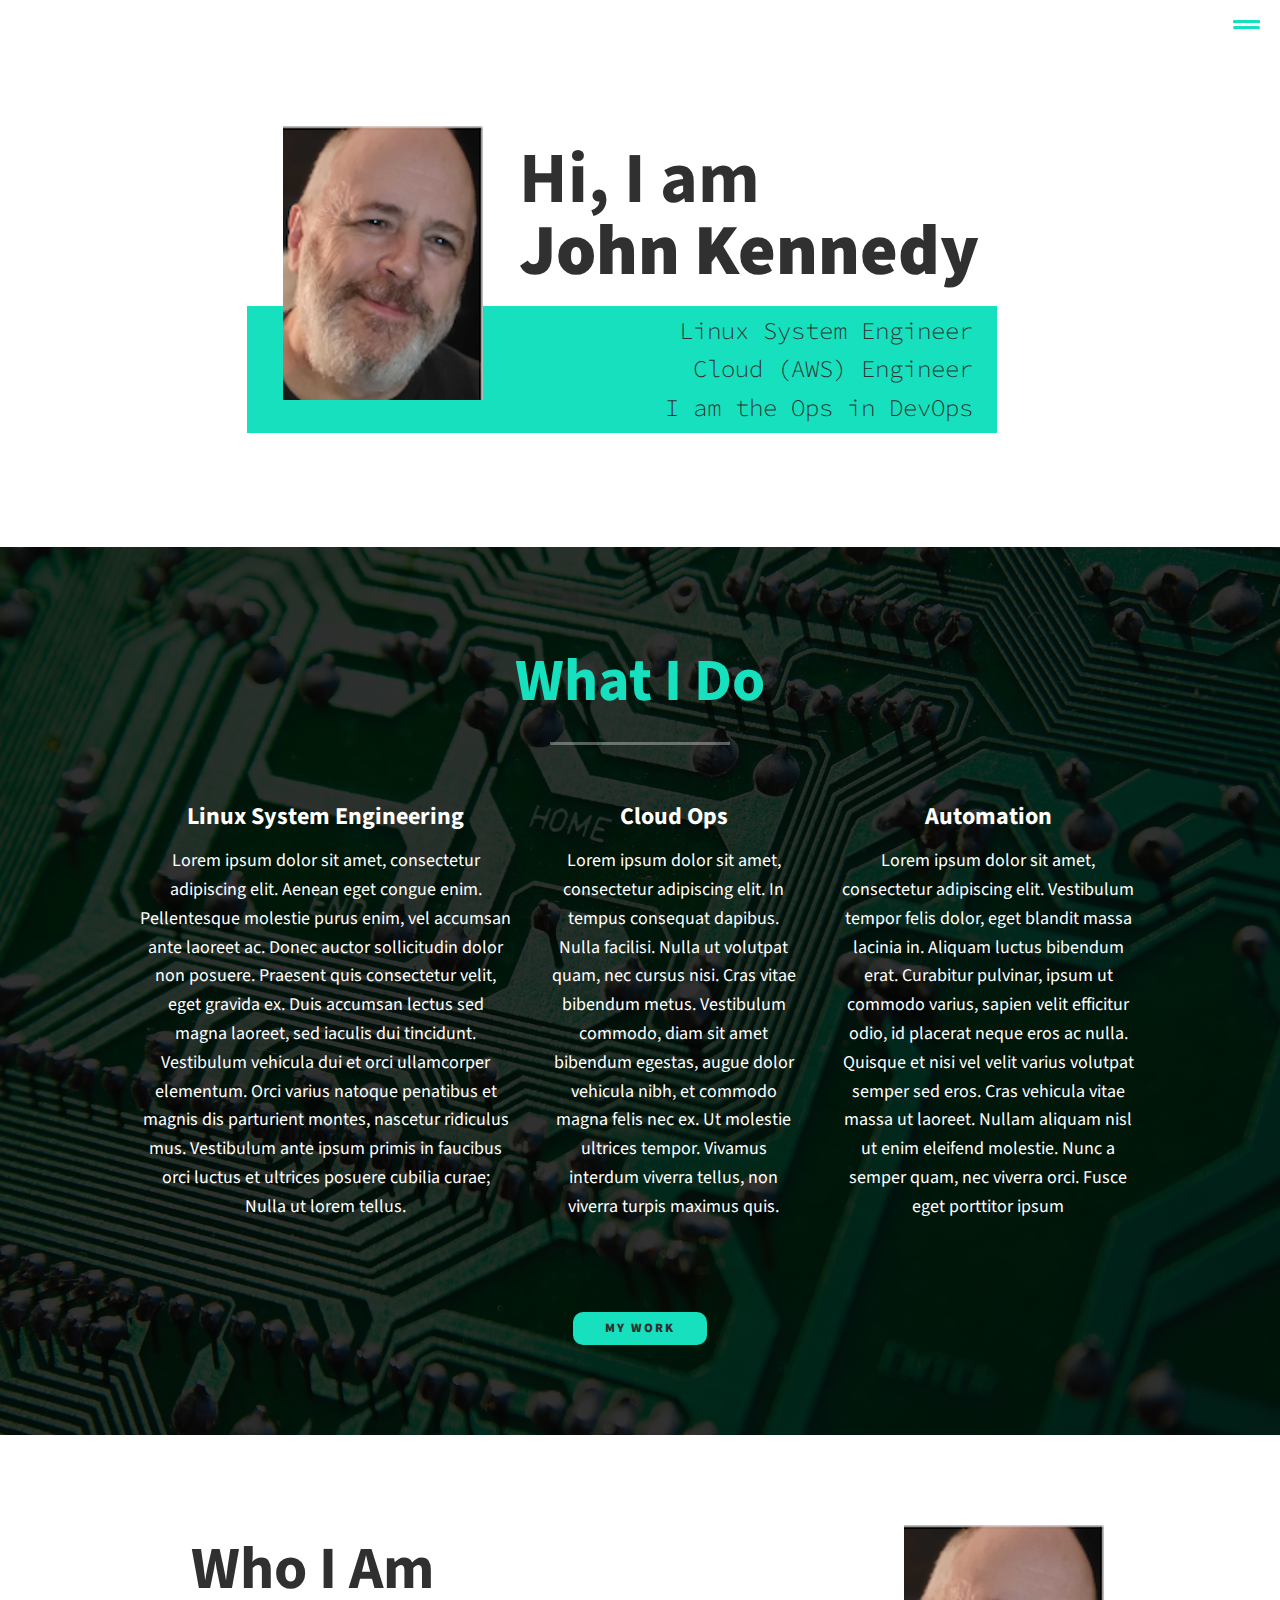
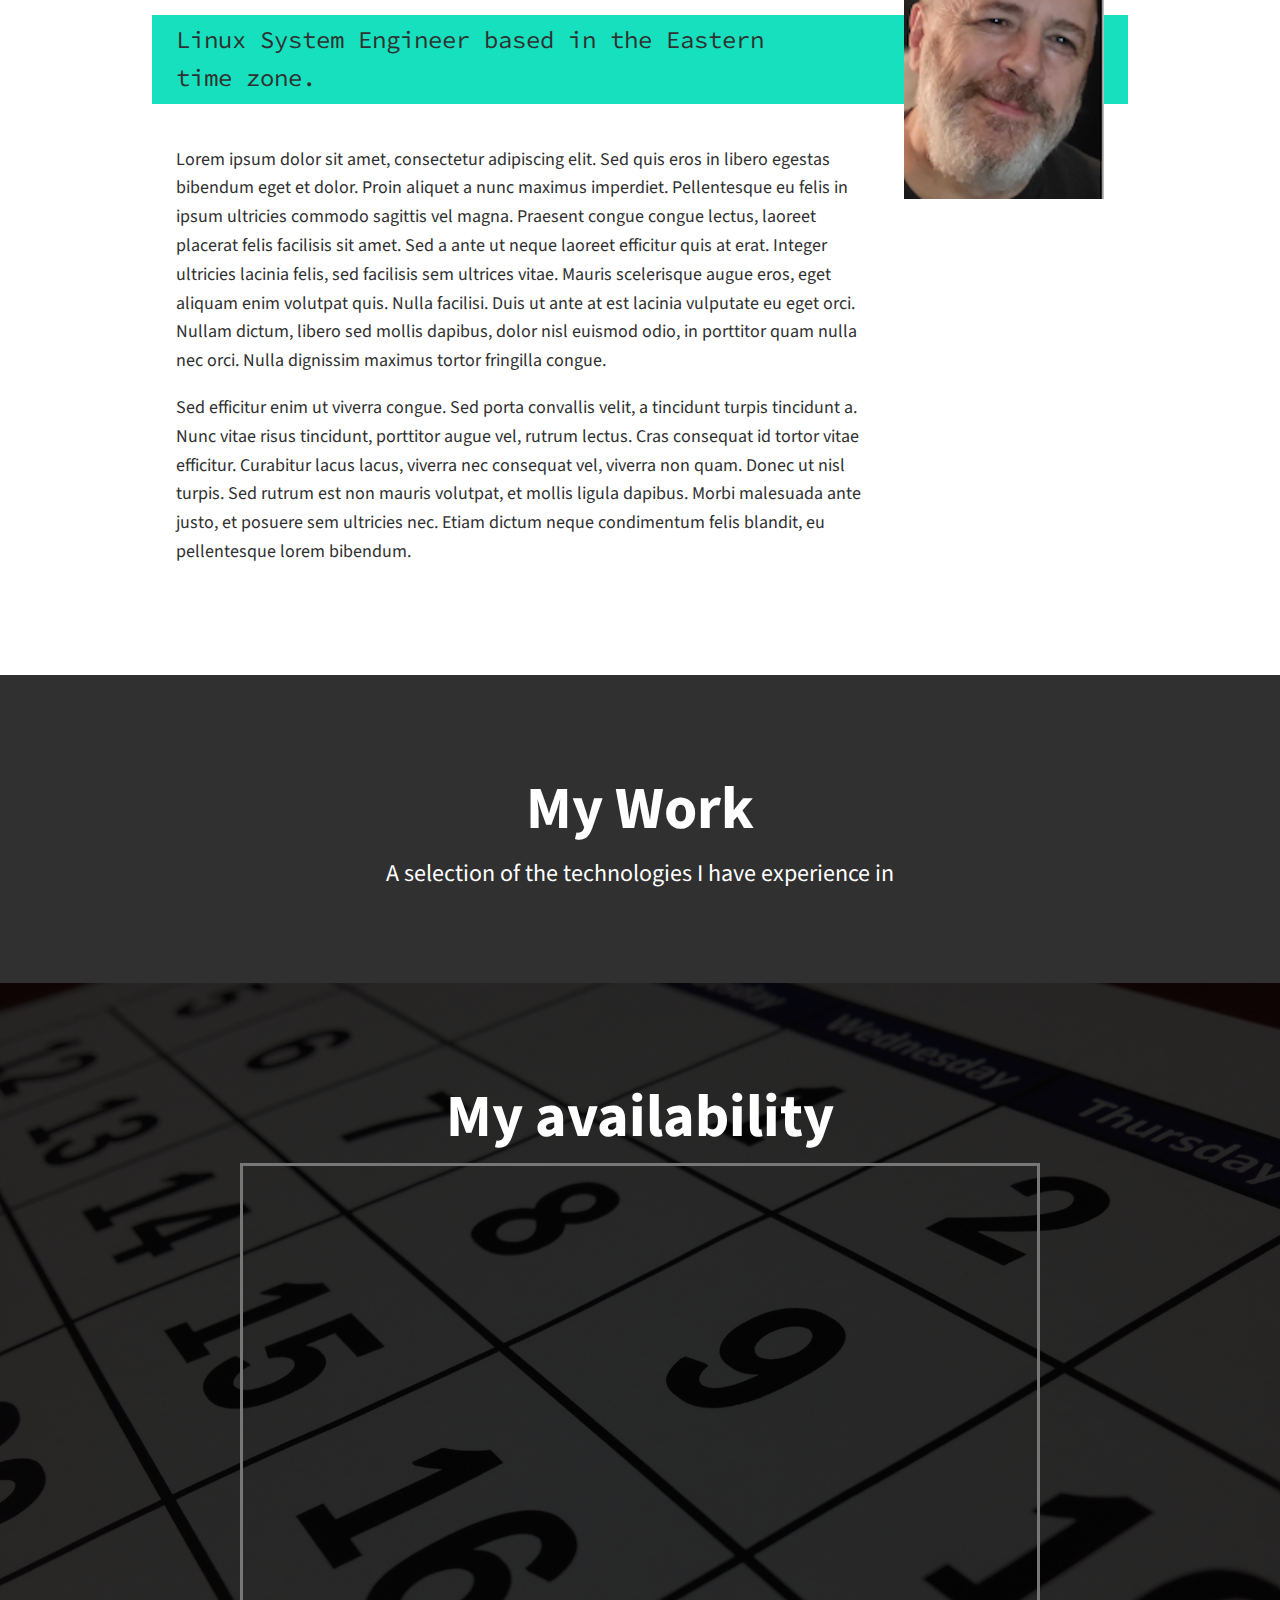
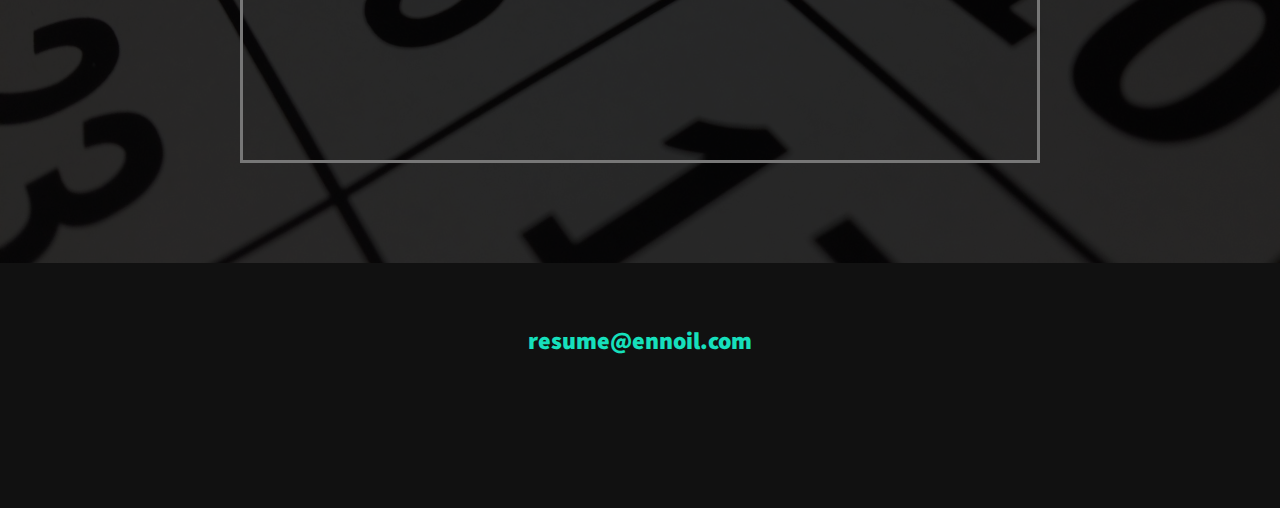
==== commit f616de0f: "added JavaScript file" ====
--- a/www/jobsite/index.html
+++ b/www/jobsite/index.html
@@ -159,6 +159,9 @@
             </li>
         </ul>
     </footer>
+
+    <script src="js/index.js"></script>
+
 </body>
 
 </html>--- a/www/jobsite/css/style.css
+++ b/www/jobsite/css/style.css
@@ -138,9 +138,93 @@
 
 /* Header */
 
-nav {
-    display: none;
-}
+header {
+    display: flex;
+    justify-content: space-between;
+    padding: 1em;
+}
+
+.logo {
+    max-width: 100px;
+}
+
+.nav {
+    position: fixed;
+    background: var(--clr-dark);
+    color: var(--clr-light);
+    top: 0;
+    bottom: 0;
+    left: 0;
+    right: 0;
+    z-index: 100;
+
+    transform: translateX(100%);
+    transition: transform 250ms cubic-bezier(.5, 0, 0, 1);
+}
+
+.nav__list {
+    list-style: none;
+    display: flex;
+    height: 100%;
+    flex-direction: column;
+    justify-content: space-evenly;
+    align-items: center;
+    margin: 0;
+    padding: 0;
+}
+
+.nav__link {
+    color: inherit;
+    font-weight: var(--fw-bold);
+    font-size: var(--fs-h3);
+    text-decoration: none;
+
+}
+
+.nav__link:hover {
+    color: var(--clr-accent);
+}
+
+.nav-toggle {
+    padding: .5em;
+    background: transparent;
+    border: 0;
+    cursor: pointer;
+    position: absolute;
+    right: 1em;
+    top: 1em;
+    z-index: 1000;
+}
+
+.nav-open {
+    background: red;
+}
+
+.hamburger {
+    display: block;
+    position: relative;
+}
+
+.hamburger,
+.hamburger::before,
+.hamburger::after {
+    background-color: var(--clr-accent);
+    width: 2em;
+    height: 3px;
+    border-radius: 1em;
+    transition: transform 250ms ease-in-out;
+}
+
+.hamburger::before,
+.hamburger::after {
+    content: '';
+    position: absolute;
+    left: 0;
+    right: 0;
+}
+
+.hamburger::before { top: 6px};
+.hamburger::after { top: 6px;}
 
 /* Intro section */
 
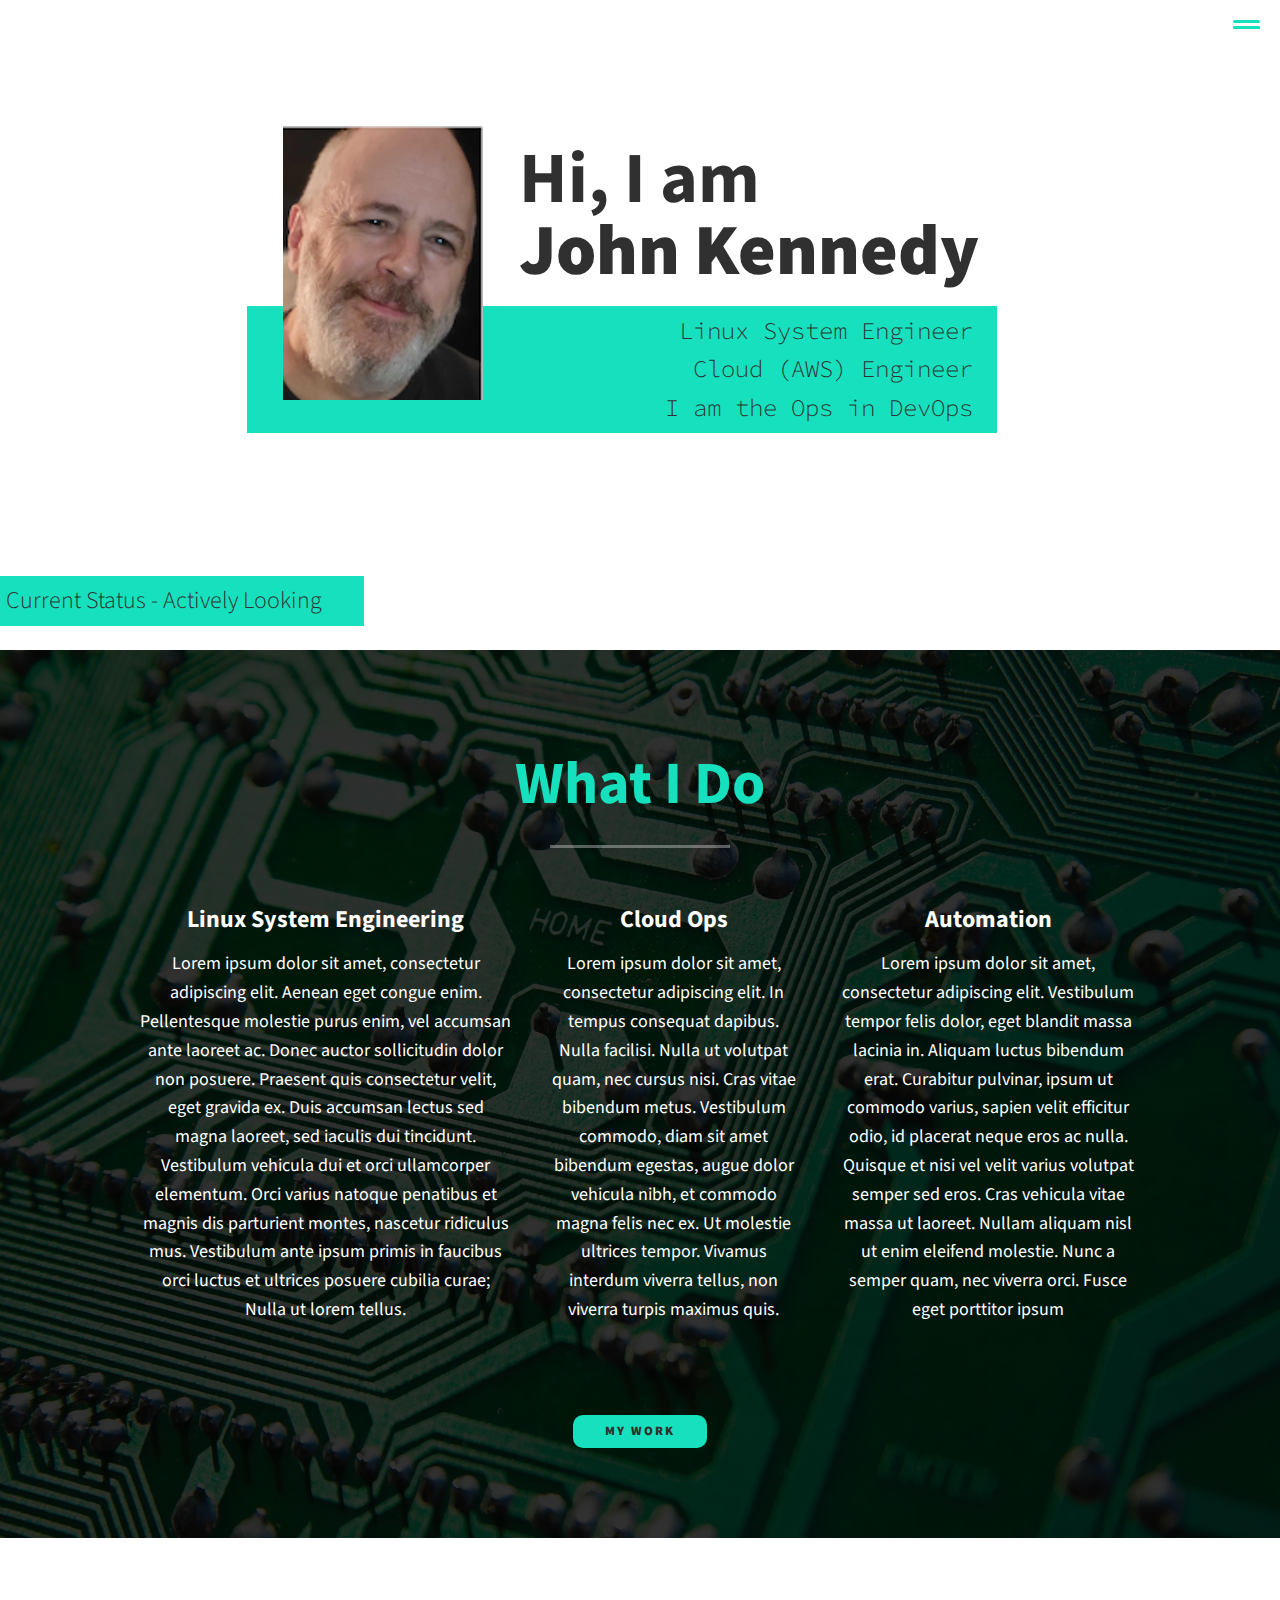
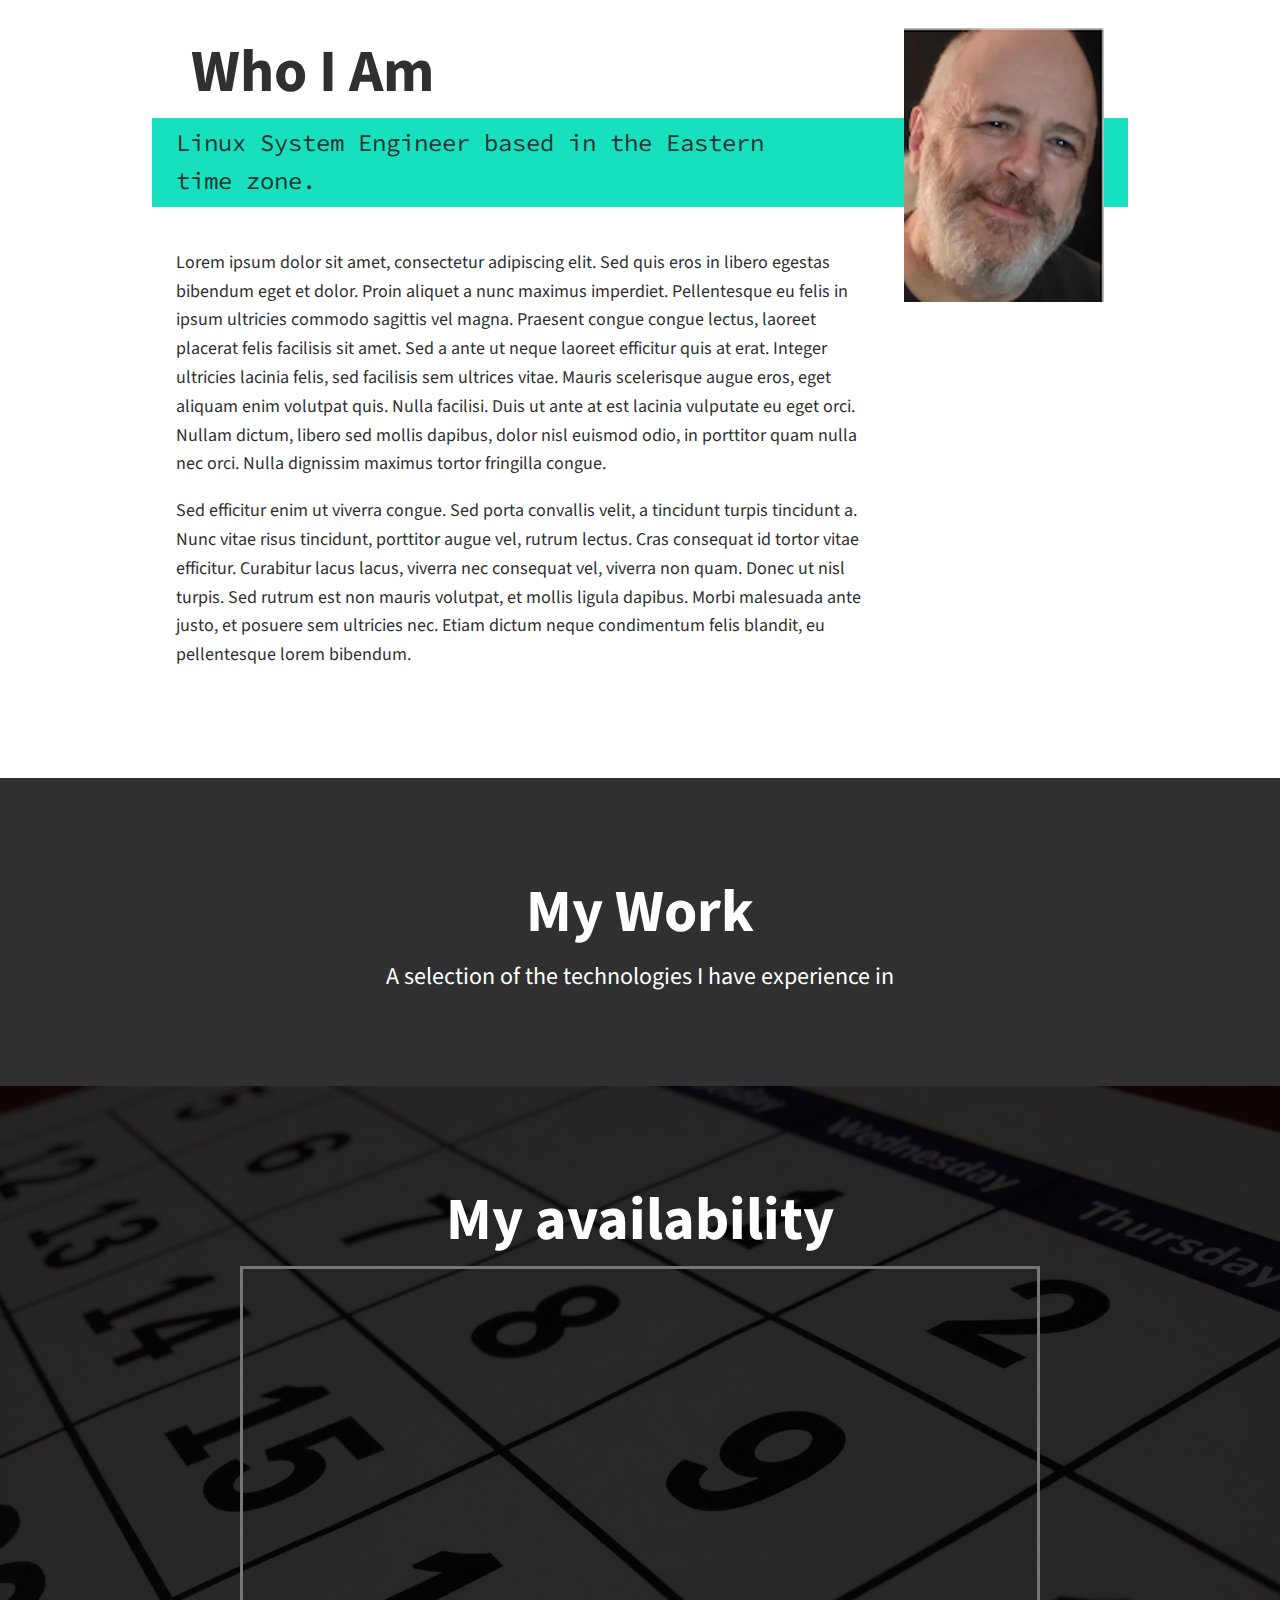
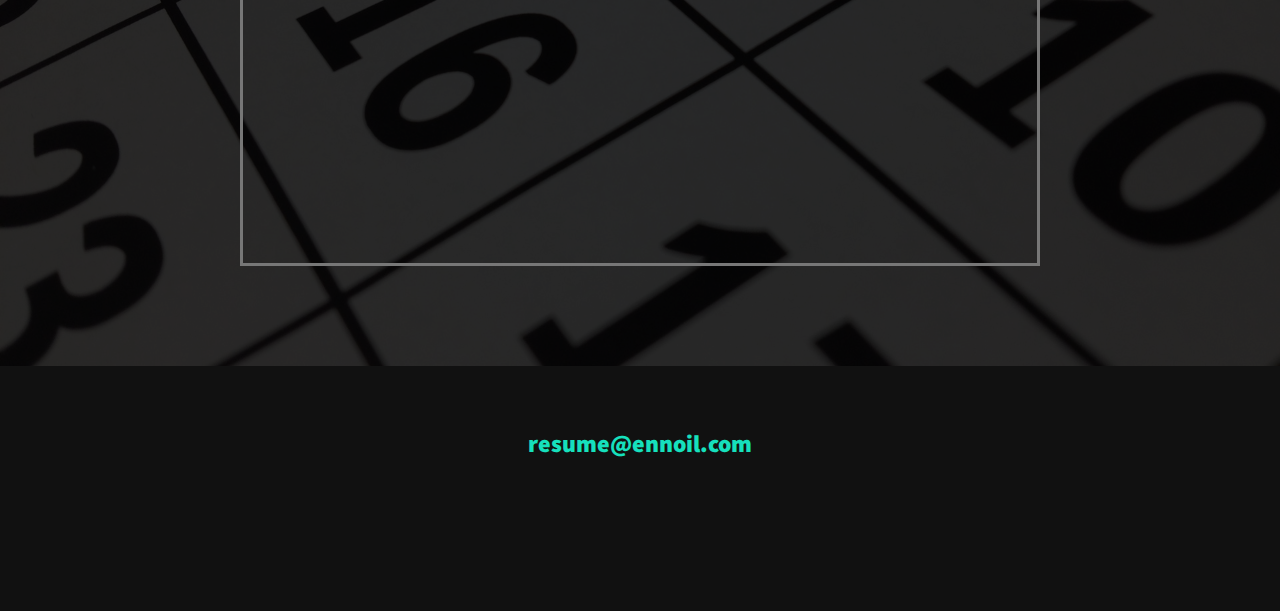
==== commit b3fe72f2: "Updates" ====
--- a/www/jobsite/index.html
+++ b/www/jobsite/index.html
@@ -40,7 +40,10 @@
         </h1>
         <p class="section__subtitle section__subtitle--intro">Linux System Engineer<br> Cloud (AWS) Engineer<br> I am the Ops in DevOps</p>
         <img src="img/Headshot-1.png" alt="My headshot" class="intro__img">
+        <nbsp><br>
     </section>
+        <p class="section__subtitle section__subtitle--status">Current Status - Actively Looking</p>
+    
 
     <!-- My services-->
     <section class="my-services" id="services">
--- a/www/jobsite/css/style.css
+++ b/www/jobsite/css/style.css
@@ -14,6 +14,8 @@
     --clr-light: #fff;
     --clr-dark: #303030;
     --clr-accent: #16e0bd;
+    --clr-nope: #D7300D;
+    --clr-maybe: #FAE704;
     --fs-h1: 3rem;
     --fs-h2: 2.25rem;
     --fs-h3: 1.25rem;
@@ -32,6 +34,10 @@
 }
 
 /* General styles */
+
+html {
+    scroll-behavior: smooth;
+}
 
 body {
     background: var(--clr-light);
@@ -111,6 +117,10 @@
     font-weight: var(--fw-reg);
 }
 
+.section__subtitle--status {
+    font-weight: var(--fw-reg);
+}
+
 .section__title--intro strong {
     display: block;
 }
@@ -196,8 +206,24 @@
     z-index: 1000;
 }
 
-.nav-open {
-    background: red;
+.nav-open .nav {
+    transform: translateX(0);
+}
+
+.nav-open .nav-toggle {
+    position: fixed;
+}
+
+.nav-open .hamburger {
+    transform: rotate(.625turn);
+}
+
+.nav-open .hamburger::before {
+    transform: rotate(90deg) translateX(-6px);
+}
+
+.nav-open .hamburger::after {
+    opacity: 0;
 }
 
 .hamburger {
@@ -223,7 +249,7 @@
     right: 0;
 }
 
-.hamburger::before { top: 6px};
+.hamburger::before { top: 6px;}
 .hamburger::after { top: 6px;}
 
 /* Intro section */
@@ -238,6 +264,10 @@
 }
 
 .section__subtitle--intro {
+    display: inline-block;
+}
+
+.section__subtitle--status {
     display: inline-block;
 }
 
@@ -269,6 +299,23 @@
         left: -1.5em;
         width: calc(100% + 1.5em);
     }
+
+    .section__subtitle--status {
+        align-self: start;
+        grid-column: 1;
+        grid-row: 1;
+        text-align: center;
+        position: relative;
+        left: -1.5em;
+        width: 400px;
+        background: var(--clr-accent);
+        padding: .25em 1em;
+        font-family: var(--ff-primary);
+        margin-left: auto;
+        margin-right: auto;
+        margin-bottom: 1em;
+    }
+    
 }
 
 /* My Services Section */
@@ -398,6 +445,20 @@
     transform: scale(1.5);
     opacity: .75;
 }
+ /* Individual portfolio tiem styles */
+
+ .portfolio-item-individual {
+     padding: 0 2em 2em;
+     max-width: 1000px;
+     margin: 0 auto;
+ }
+
+ .portfolio-item-individual p {
+     text-align: center;
+     max-width: 800 px;
+     margin-left: 0;
+     margin-right: 0;
+ }
 
 /* Footer */
 
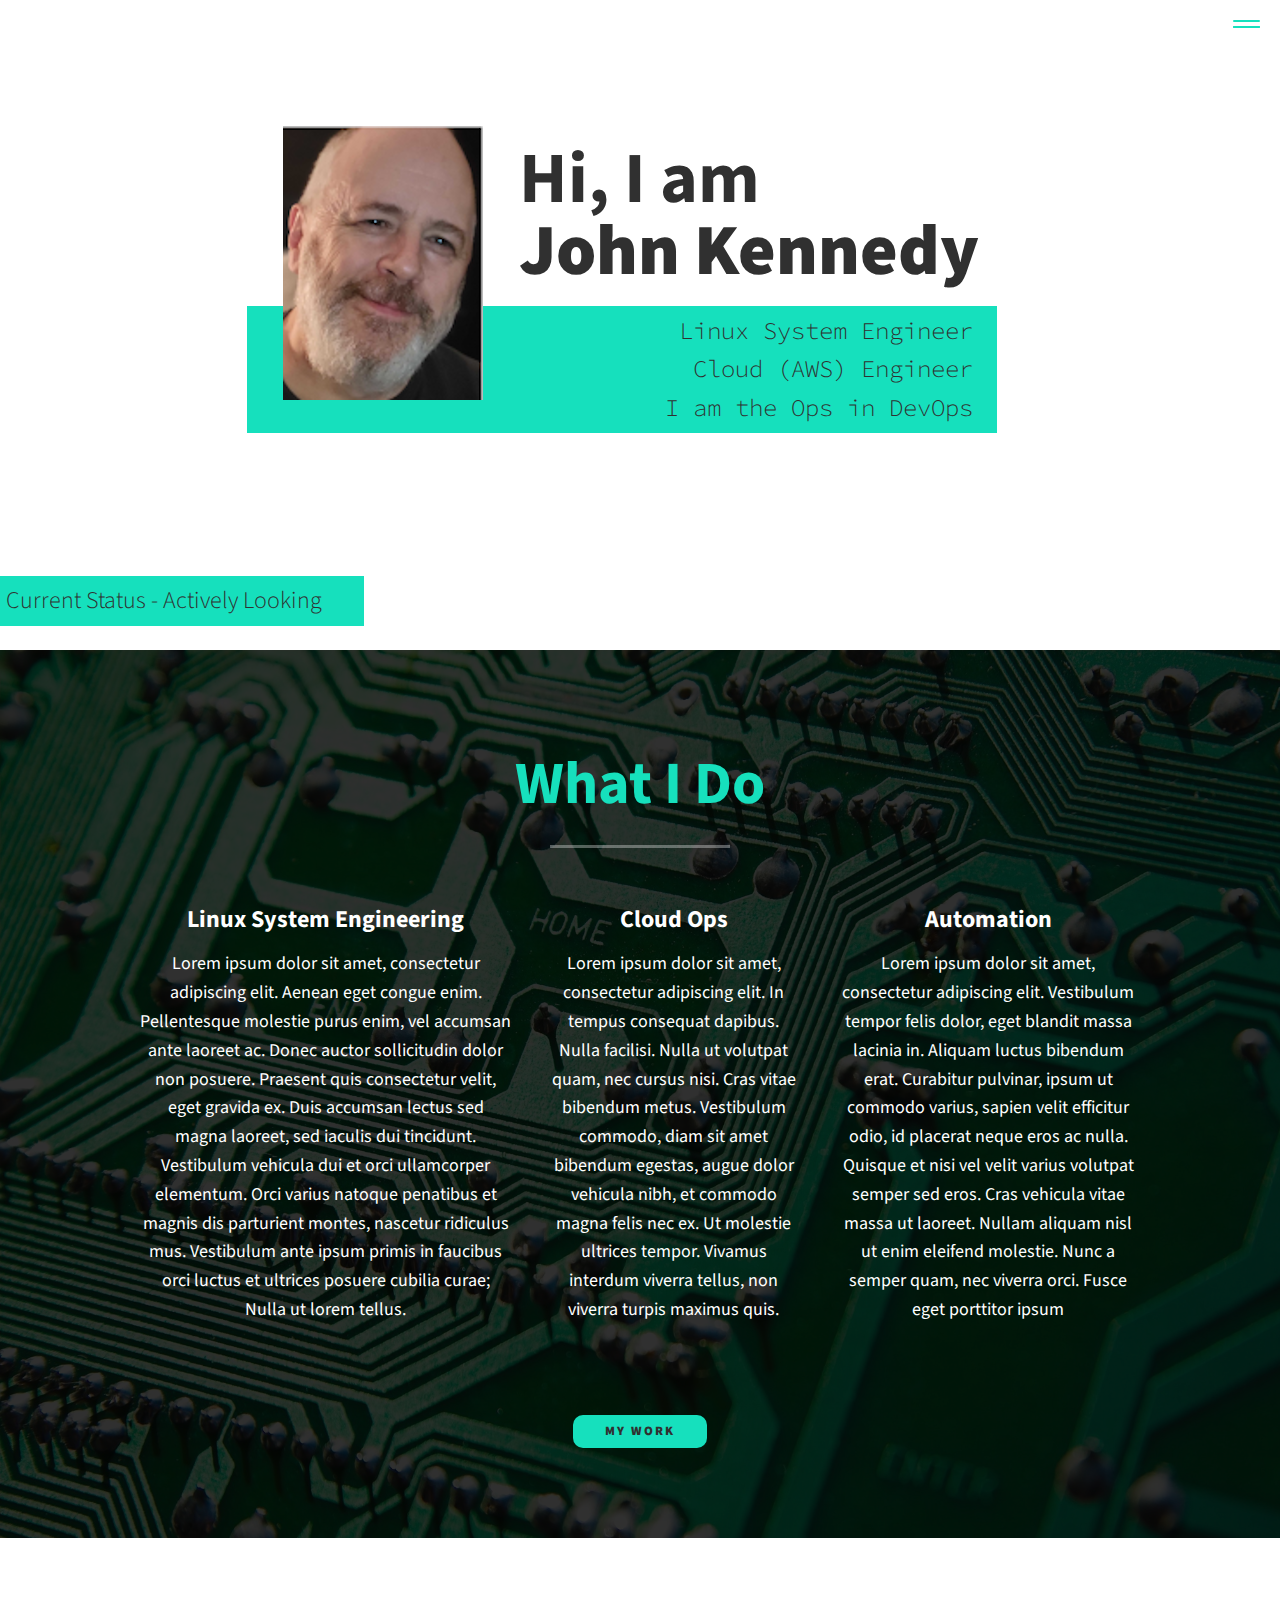
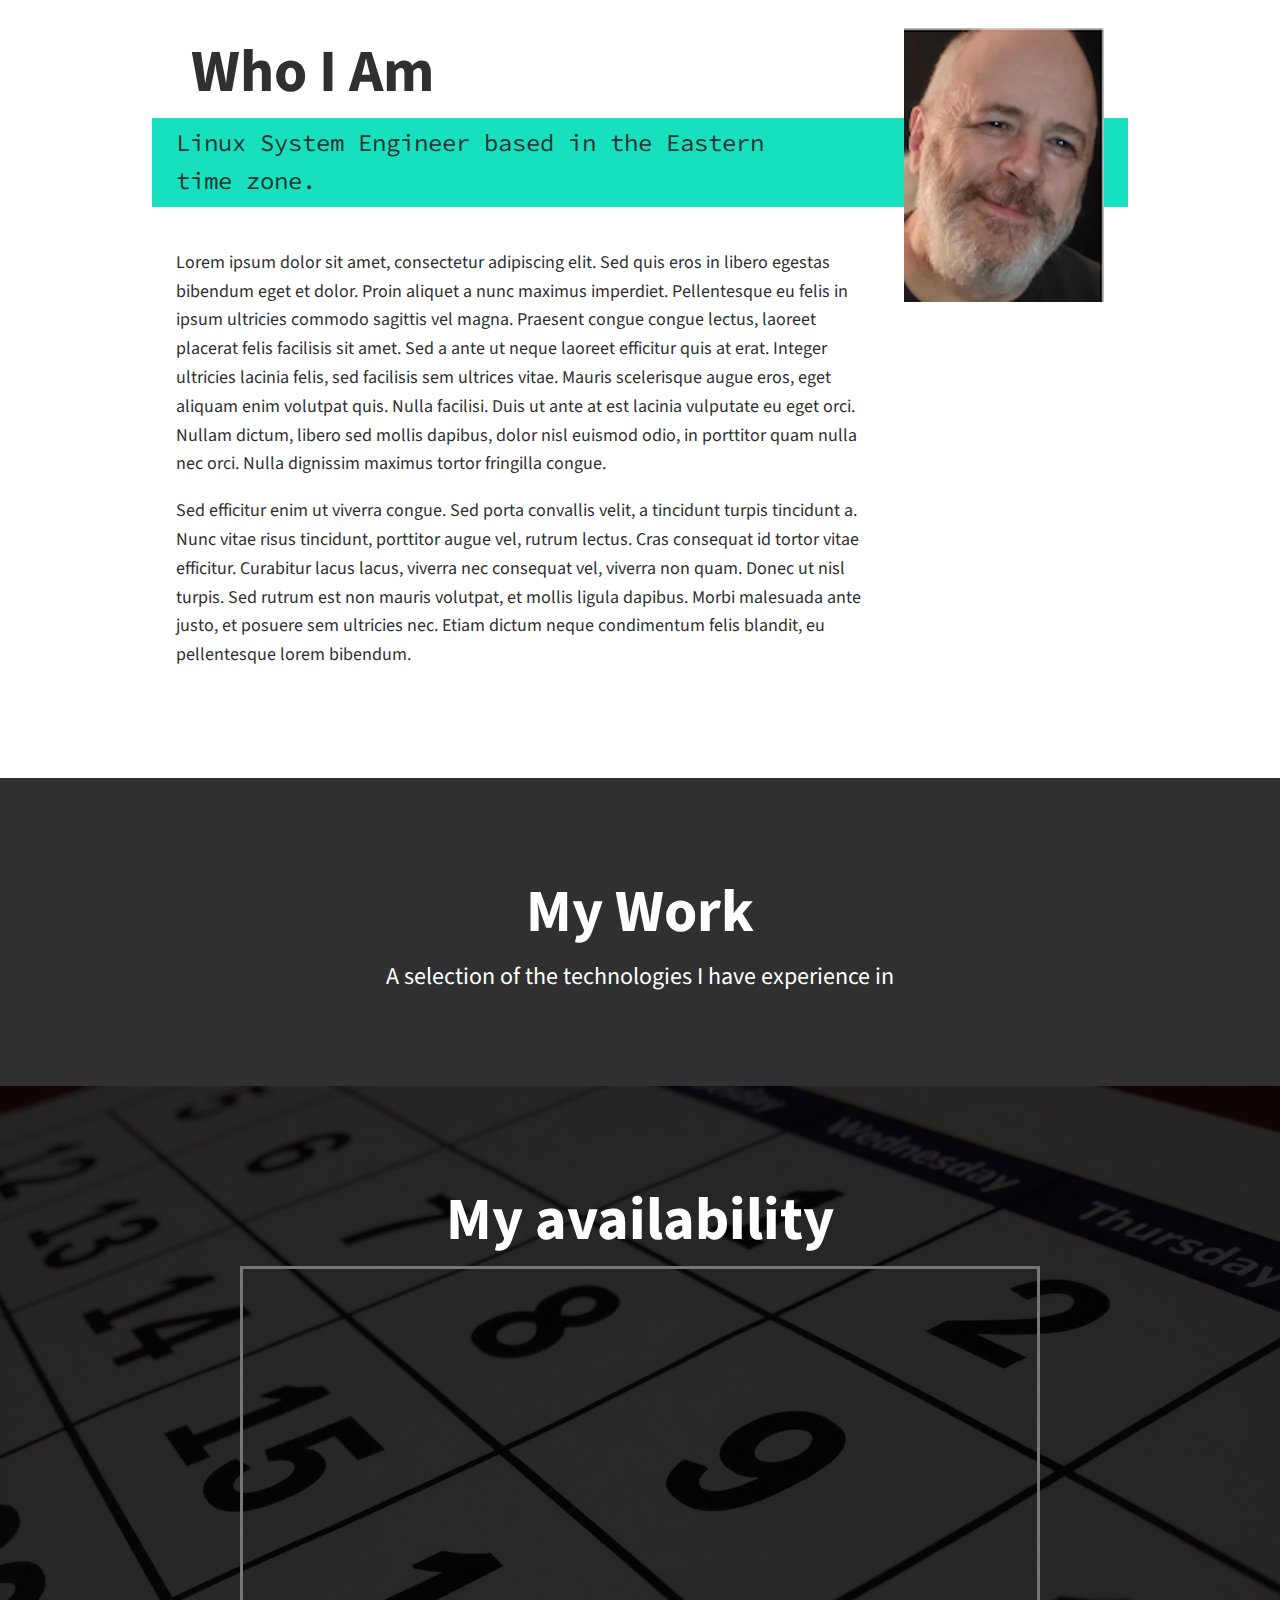
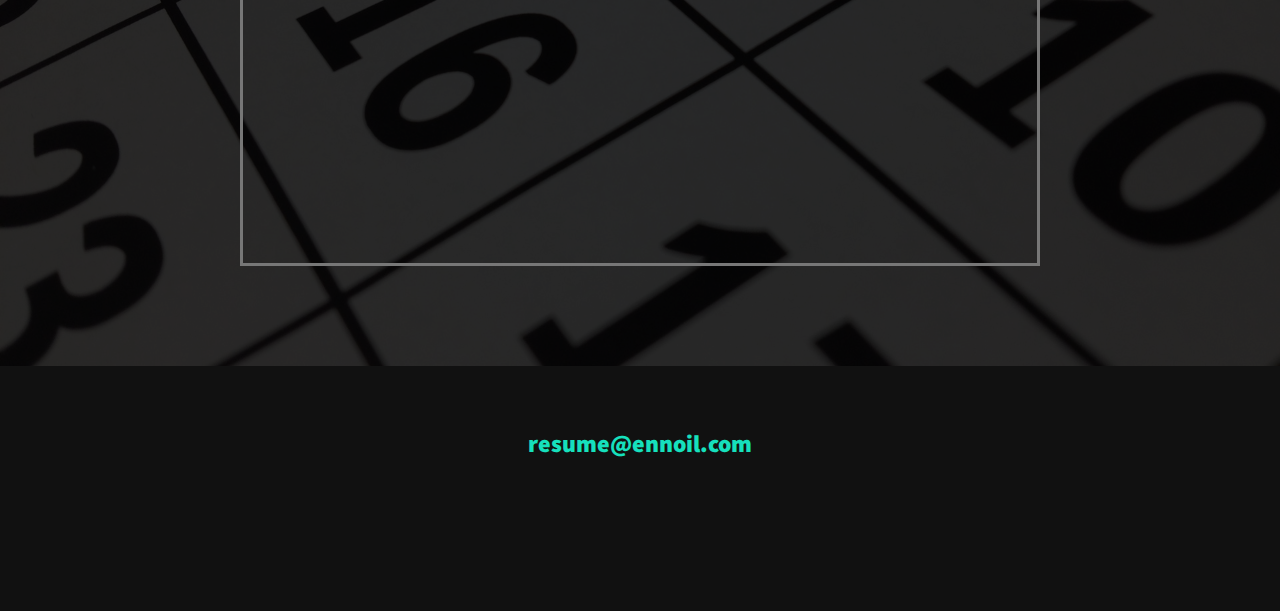
==== commit 4af8dd9c: "not sure" ====
--- a/www/jobsite/index.html
+++ b/www/jobsite/index.html
@@ -167,4 +167,4 @@
 
 </body>
 
-</html>+</html>
--- a/www/jobsite/css/style.css
+++ b/www/jobsite/css/style.css
@@ -236,7 +236,7 @@
 .hamburger::after {
     background-color: var(--clr-accent);
     width: 2em;
-    height: 3px;
+    height: 2px;
     border-radius: 1em;
     transition: transform 250ms ease-in-out;
 }
@@ -516,4 +516,4 @@
         color: var(--clr-light);
         text-align: center;
     }
-}+}
